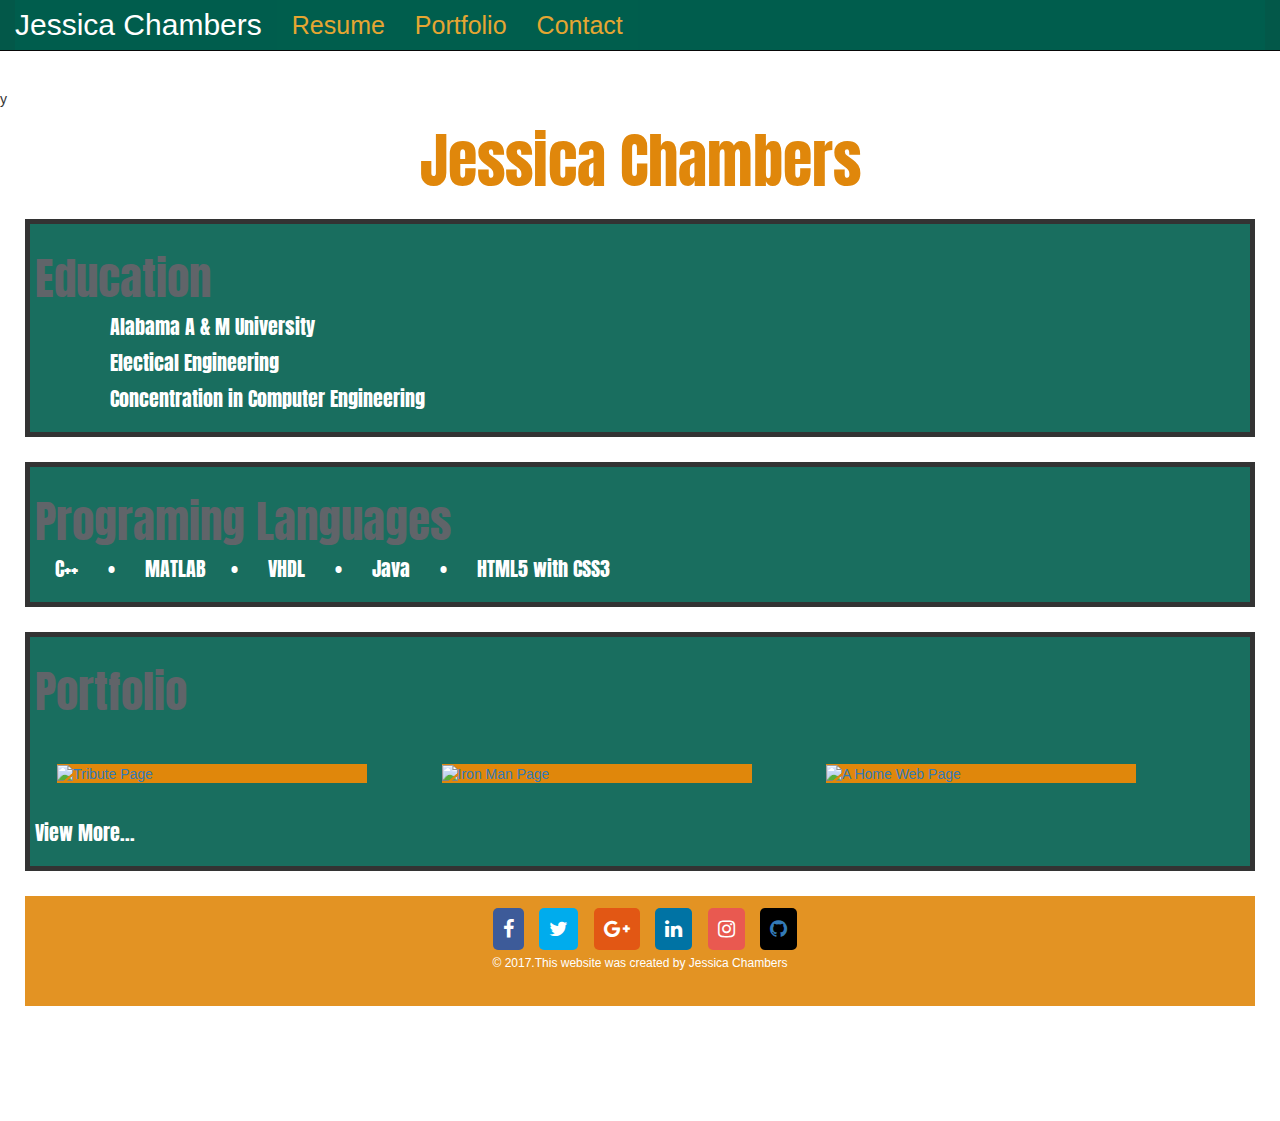
==== index.html @ 58c068d2 "Reformat Code" ====
<!DOCTYPE html>
<html>
<head>
	<title>Webpage Design</title>
	<link rel="stylesheet" type="text/css" href="resources/css/index.css">
    <link rel="stylesheet" type="text/css" href="resources/css/Contact.css">
	<!-- Latest compiled and minified CSS -->
	<link rel="stylesheet" href="https://maxcdn.bootstrapcdn.com/bootstrap/3.3.7/css/bootstrap.min.css" integrity="sha384-BVYiiSIFeK1dGmJRAkycuHAHRg32OmUcww7on3RYdg4Va+PmSTsz/K68vbdEjh4u" crossorigin="anonymous">
    
    <link rel="stylesheet" href="https://maxcdn.bootstrapcdn.com/font-awesome/4.6.0/css/font-awesome.min.css">y

	<!-- Optional theme -->
	<link rel="stylesheet" href="https://maxcdn.bootstrapcdn.com/bootstrap/3.3.7/css/bootstrap-theme.min.css" integrity="sha384-rHyoN1iRsVXV4nD0JutlnGaslCJuC7uwjduW9SVrLvRYooPp2bWYgmgJQIXwl/Sp" crossorigin="anonymous">


</head>
<body class="body-img" id="index">	
	<header>
		<nav class="navbar navbar-inverse navbar-fixed-top">
	  		<div class="container-fluid navbar-attr">
	    		<!-- Brand and toggle get grouped for better mobile display -->
	    		<div class="navbar-header">
	      			<button type="button" class="navbar-toggle collapsed" data-toggle="collapse" data-target="#bs-example-navbar-collapse-1" aria-expanded="false">
				        <span class="sr-only">Toggle navigation</span>
				        <span class="icon-bar"></span>
				        <span class="icon-bar"></span>
				        <span class="icon-bar"></span>
	      			</button>
	      			<a class="navbar-brand name" href="index.html">Jessica Chambers</a>
	    		</div>

	    		<!-- Collect the nav links, forms, and other content for toggling -->
	    		<div class="collapse navbar-collapse navbar-attr" id="bs-example-navbar-collapse-1">
	      			<ul class="nav navbar-nav">
				        <li><a href="Resume.html">Resume </a></li>
				        <li><a href="portfolio.html">Portfolio</a></li>
				        <li><a href="contact.html">Contact</a></li>
	      			</ul>
	    		</div><!-- /.navbar-collapse -->
	  		</div><!-- /.container-fluid -->
		</nav>
	</header>
	<h1>Jessica Chambers</h1>
	<div class="box-green">
		<h2>Education</h2>
		<p>&emsp; &emsp; &emsp; Alabama A &amp; M University</p>
		<p>&emsp; &emsp; &emsp; Electical Engineering</p>
		<p>&emsp; &emsp; &emsp; Concentration in Computer Engineering</p>
	</div>

	<div class="box-green">
		<h2>Programing Languages</h2>
		<p>&emsp;C++ &emsp; &bull; &emsp; MATLAB &emsp;&bull; &emsp; VHDL &emsp; &bull; &emsp; Java &emsp; &bull; &emsp; HTML5 with CSS3</p>
	</div>

	<div class="box-green">
		<h2>Portfolio</h2>
		<div class="row">
			<div class="col">
				<a href="https://codepen.io/j14chambers/full/gWEmgd/">
					<img src="https://s3-us-west-2.amazonaws.com/i.cdpn.io/1272817.gWEmgd.small.567689a5-5fc3-4c25-8dbf-ebad0218b88b.png" alt="Tribute Page" />
				</a>
			</div>
			<div class="col">
				<a href="https://codepen.io/j14chambers/full/XgXPmr/">
					<img src="https://s3-us-west-2.amazonaws.com/i.cdpn.io/1272817.XgXPmr.33e83d22-b8e5-4ef8-9baf-7b4b2fc9f16f.png" alt="Iron Man Page" />
				</a>
			</div>
			<div class="col">
				<a href="https://codepen.io/j14chambers/pen/RgGeYM">
					<img src="https://s3-us-west-2.amazonaws.com/i.cdpn.io/1272817.RgGeYM.ab57dbcc-2529-437c-9fee-b5a0b13d609b.png" alt="A Home Web Page" />
				</a>
			</div>
		</div>
        <p style="clear: both" id="hover"><a href="portfolio.html"> View More...</a></p>
	</div>


<footer> 
    <div id="index">
        <!--Facebook-->
        <a href="https://www.facebook.com/jay14chambers" class="icons-sm fb-ic"><i class="fa fa-facebook"> </i></a>
        <!--Twitter-->
        <a href="https://twitter.com/Money_Hustla" class="icons-sm tw-ic"><i class="fa fa-twitter"> </i></a>
        <!--Google +-->
        <a href="https://plus.google.com/u/0/113846394506215580994" class="icons-sm gplus-ic"><i class="fa fa-google-plus"> </i></a>
        <!--Linkedin-->
        <a href="https://linkedin.com/in/jessica-m-chambers" class="icons-sm li-ic"><i class="fa fa-linkedin"> </i></a>
        <!--Instagram-->
        <a href="https://instagram.com/2_cuttin_it" class="icons-sm ins-ic"><i class="fa fa-instagram"> </i></a>
        <!--Github-->
        <a href="https://github.com/j14chambers" class="icons-sm git-ic"><i class="fa fa-github"> </i></a>
    </div>
    
    <div class="style-ft">
        <h6> &copy; 2017.This website was created by Jessica Chambers</h6>
    </div>
</footer>
	<!-- Latest compiled and minified JavaScript -->
	<script src="https://maxcdn.bootstrapcdn.com/bootstrap/3.3.7/js/bootstrap.min.js" integrity="sha384-Tc5IQib027qvyjSMfHjOMaLkfuWVxZxUPnCJA7l2mCWNIpG9mGCD8wGNIcPD7Txa" crossorigin="anonymous"></script>
</body>
</html>
---- resources/css/index.css ----
@import url(https://fonts.googleapis.com/css?family=Montserrat);
@import url(https://fonts.googleapis.com/css?family=Titan One' rel='stylesheet);
@import url(https://fonts.googleapis.com/css?family=Unlock' rel='stylesheet);
@import url(https://fonts.googleapis.com/css?family=Antic' rel='stylesheet);
@import url(https://fonts.googleapis.com/css?family=Marko One' rel='stylesheet);
@import url('https://fonts.googleapis.com/css?family=Anton');


body{
	background: #105E4E;
	font-size: 20px;
	margin: 30px;
	color: white;
	font-family: "Titan";

}

.body-img{
	background-image: url('https://s-media-cache-ak0.pinimg.com/originals/0b/e2/27/0be227030cfeefd5e1dfa4e8b1d01fad.jpg');
	background-repeat: no-repeat;
	background-attachment: fixed;
	background-position: center center;
	padding-top: 90px;
	padding-bottom: 90px;
	line-height: 1.3; 
}
#index nav .nav a, .navbar-attr{
	color: #e5a632;
	background-color: rgba(0,94,78,0.9);
	font-size: 25px;
}
#index .name{
	font-size: 30px;
}
.box-green{
	padding: 10px 5px;
	background-color: rgba(0,94,78,0.9);
	margin: 25px;
	border-width: 5px;
	border-style: solid;
}

.box-black{
	padding: 10px 5px;
	background-color: rgba(44,44,44,0.95);
	margin: 25px;
  border-color: #E0870B;
	border-width: 5px;
	border-style: solid;
}
footer{
	padding: 20px 5px;
	background-color: rgba(224,135,11,0.9);
	margin: 25px;
  clear: both;
	color: white;
	font-size: 20px;
  text-align: center;
}

#index h1{
	font-size: 60px;
	color: #E0870B;
	text-align: center;
	font-family: "Anton";
}

#index h2{
	font-size: 45px;
	color: rgba(96,100,105);
	font-family: "Anton";
}

#index h3{
  font-size: 40px;
	color: #450400;
	font-family: "Anton";
}

#index h4{
  font-size: 30px;
	color: #105E4E;
	font-family: "Anton";
}
#index p{
	font-size: 20px;
	color: white;
	font-family: "Anton";
}

.row{
	clear: both;
}

.col{
	float: left;
	background: #E0870B;
	margin: 3%;
	width: 25%;

}
img{
    width: 100%;
    height: 100%;
}

.style-ft{
    margin: 15px;
    
}
#hover a{
    color: white;
}
#hover a:hover{
    color: #E0870B;
    text-decoration: none;
    
}



/*SOCIAL MEDIA SECTION*/
---- resources/css/Contact.css ----
.center-text{
    text-align: center;
}

/*social media */
#index .social-box{
  display:inline-block;
}

#index .div-button{
  margin-left: 20px;
  margin-right: 20px;
}

#index .btn {
    -o-transition:.5s;
    -ms-transition:.5s;
    -moz-transition:.5s;
    -webkit-transition:.5s;
    transition: .5s;

}

#index .btn-fb:hover {
    background-color: #3d5b99;
    color: white;
}

#index .btn-tw:hover {
    background-color: #00aced;
    color: white;
}

#index .btn-li:hover {
    background-color: #0073a4;
    color: white;
}

#index .btn-gplus:hover {
    background-color: #e25714;
    color: white;
}
#index .btn-git:hover {
    background-color: #000;.
    color: white;
}
#index .btn-email:hover {
    background-color: #bb0000;
    color: white;
}
#index .btn-ins:hover {
    background-color:  #e95950;
    color: white;
}

/*FOOTER SOCIAL MEDIA BUTTONS*/
#index .fb-ic {
    background-color: #3d5b99;
    color: white;
    padding: 4px;
}

#index .tw-ic {
    background-color: #00aced;
    color: white;
    padding: 4px;
}

#index .li-ic {
    background-color: #0073a4;
    color: white;
    padding: 4px;
}

#index .gplus-ic {
    background-color: #e25714;
    color: white;
    padding: 4px;
}
#index .git-ic {
    background-color: #000;.
    color: white;
    padding: 4px;
}
#index .ins-ic {
    background-color:  #e95950;
    color: white;
    padding: 4px;
}

#index .icons-sm{
    padding: 10px;
    margin-left: 10px;
    border-radius: 5px;
    
}
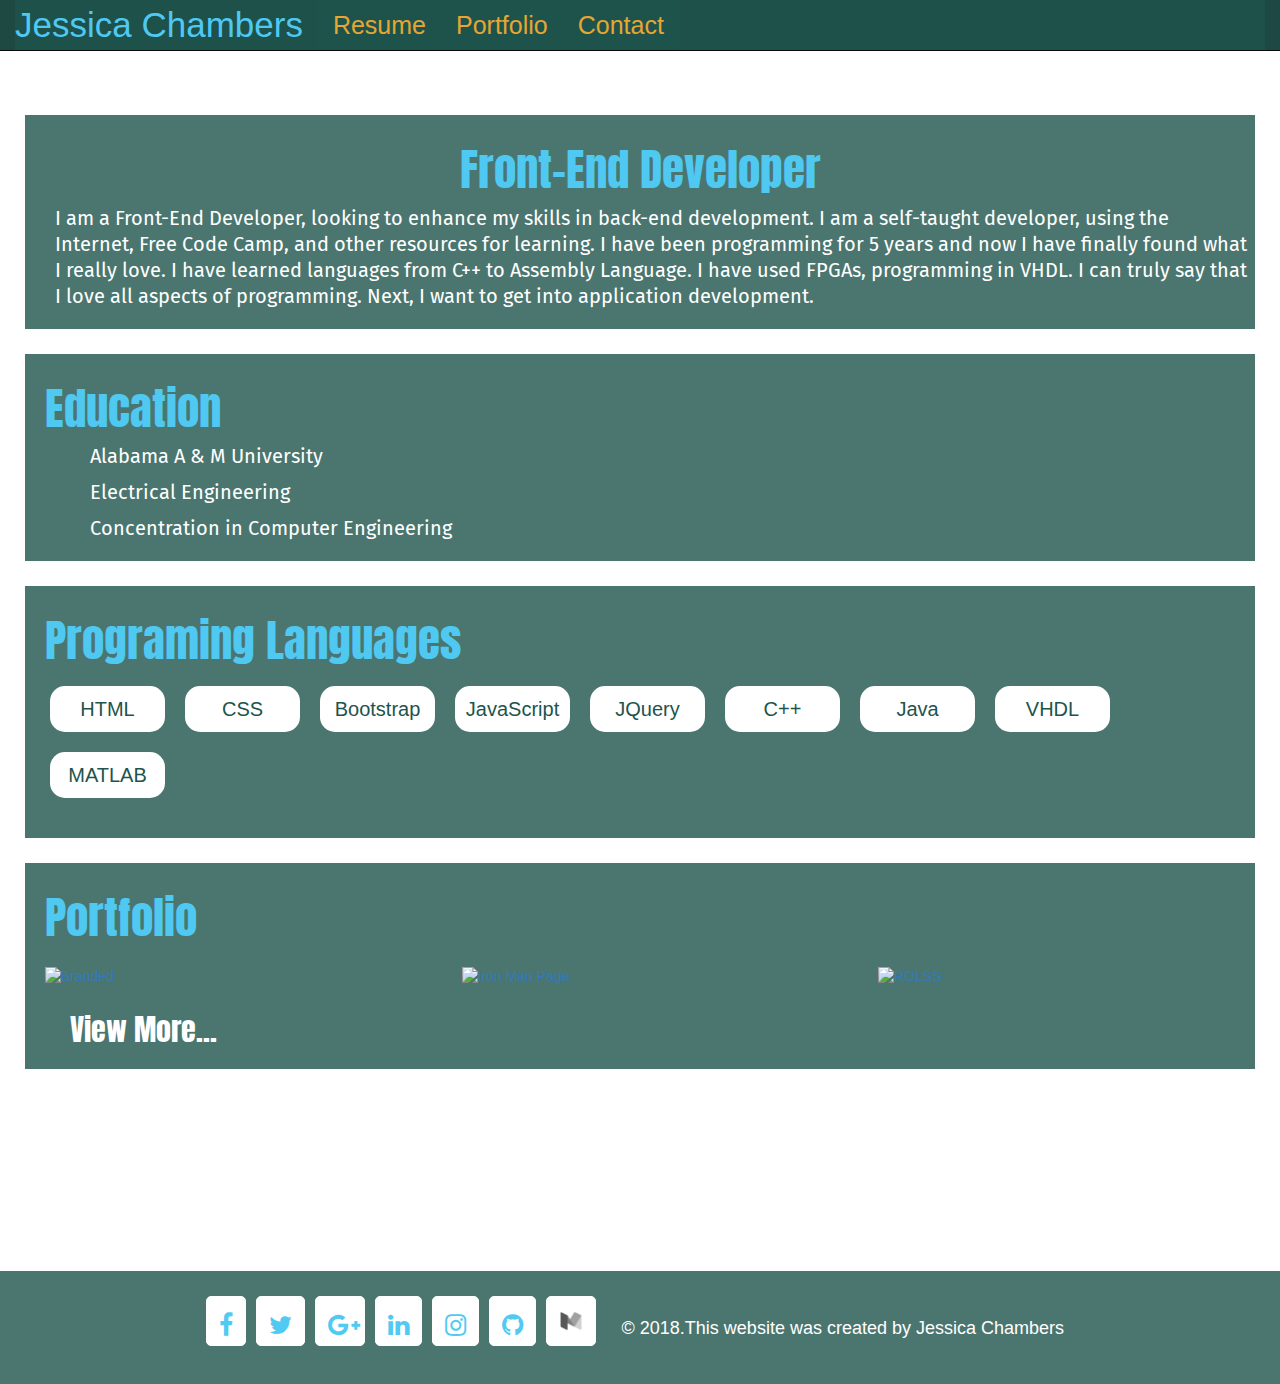
==== commit e1ec8dc5: "Merge 299d910a2e63e8c4a98a43cdc26eb662addaa01a into 52ef8a42b9cfcfd13c0eb4d21e18b75696048b79" ====
--- a/index.html
+++ b/index.html
@@ -2,27 +2,34 @@
 <!DOCTYPE html>
 <html>
 <head>
-	<title>Webpage Design</title>
+	<title>Jessica Chambers- Web Dev</title>
 	<link rel="stylesheet" type="text/css" href="resources/css/index.css">
     <link rel="stylesheet" type="text/css" href="resources/css/Contact.css">
+    <link href="https://fonts.googleapis.com/css?family=Krona+One|Roboto+Condensed:400,700" rel="stylesheet"> 
+    <link href="https://fonts.googleapis.com/css?family=Anton|Titan+One" rel="stylesheet"> 
+    <link href="https://fonts.googleapis.com/css?family=Fira+Sans|Fjalla+One|IBM+Plex+Sans" rel="stylesheet"> 
+
 	<!-- Latest compiled and minified CSS -->
 	<link rel="stylesheet" href="https://maxcdn.bootstrapcdn.com/bootstrap/3.3.7/css/bootstrap.min.css" integrity="sha384-BVYiiSIFeK1dGmJRAkycuHAHRg32OmUcww7on3RYdg4Va+PmSTsz/K68vbdEjh4u" crossorigin="anonymous">
     
-    <link rel="stylesheet" href="https://maxcdn.bootstrapcdn.com/font-awesome/4.6.0/css/font-awesome.min.css">y
+    <link rel="stylesheet" href="https://maxcdn.bootstrapcdn.com/font-awesome/4.6.0/css/font-awesome.min.css">
 
-	<!-- Optional theme -->
-	<link rel="stylesheet" href="https://maxcdn.bootstrapcdn.com/bootstrap/3.3.7/css/bootstrap-theme.min.css" integrity="sha384-rHyoN1iRsVXV4nD0JutlnGaslCJuC7uwjduW9SVrLvRYooPp2bWYgmgJQIXwl/Sp" crossorigin="anonymous">
+	<!-- jQuery library -->
+	<script src="https://ajax.googleapis.com/ajax/libs/jquery/3.3.1/jquery.min.js"></script>
+
+	<!-- Latest compiled JavaScript -->
+	<script src="https://maxcdn.bootstrapcdn.com/bootstrap/3.3.7/js/bootstrap.min.js"></script>
 
 
 </head>
 <body class="body-img" id="index">	
 	<header>
-		<nav class="navbar navbar-inverse navbar-fixed-top">
+		<nav class="navbar navbar-inverse navbar-fixed-top navbar-expand-lg">
 	  		<div class="container-fluid navbar-attr">
 	    		<!-- Brand and toggle get grouped for better mobile display -->
 	    		<div class="navbar-header">
 	      			<button type="button" class="navbar-toggle collapsed" data-toggle="collapse" data-target="#bs-example-navbar-collapse-1" aria-expanded="false">
-				        <span class="sr-only">Toggle navigation</span>
+				        <span class="sr-only navbar-collapse">Toggle navigation</span>
 				        <span class="icon-bar"></span>
 				        <span class="icon-bar"></span>
 				        <span class="icon-bar"></span>
@@ -33,70 +40,91 @@
 	    		<!-- Collect the nav links, forms, and other content for toggling -->
 	    		<div class="collapse navbar-collapse navbar-attr" id="bs-example-navbar-collapse-1">
 	      			<ul class="nav navbar-nav">
-				        <li><a href="Resume.html">Resume </a></li>
-				        <li><a href="portfolio.html">Portfolio</a></li>
-				        <li><a href="contact.html">Contact</a></li>
+				        <li class="nav-item">
+				        	<a class="nav-link" href="Resume.html">Resume </a>
+				        </li>
+				        <li class="nav-item">
+				        	<a class="nav-link" href="portfolio.html">Portfolio</a>
+				        </li>
+				        <li class="nav-item">
+				        	<a class="nav-link" href="contact.html">Contact</a>
+				        </li>
 	      			</ul>
 	    		</div><!-- /.navbar-collapse -->
 	  		</div><!-- /.container-fluid -->
 		</nav>
 	</header>
-	<h1>Jessica Chambers</h1>
-	<div class="box-green">
-		<h2>Education</h2>
-		<p>&emsp; &emsp; &emsp; Alabama A &amp; M University</p>
-		<p>&emsp; &emsp; &emsp; Electical Engineering</p>
-		<p>&emsp; &emsp; &emsp; Concentration in Computer Engineering</p>
+	<div class="box-green about">
+		<h2>Front-End Developer</h2>
+		<p>I am a Front-End Developer, looking to enhance my skills in back-end development. I am a self-taught developer, using the Internet, Free Code Camp, and other resources for learning. I have been programming for 5 years and now I have finally found what I really love. I have learned languages from C++ to Assembly Language. I have used FPGAs, programming in VHDL. I can truly say that I love all aspects of programming. Next, I want to get into application development.</p>
 	</div>
 
-	<div class="box-green">
-		<h2>Programing Languages</h2>
-		<p>&emsp;C++ &emsp; &bull; &emsp; MATLAB &emsp;&bull; &emsp; VHDL &emsp; &bull; &emsp; Java &emsp; &bull; &emsp; HTML5 with CSS3</p>
+	<div class="box-green education">
+		<h2>Education</h2>
+		<p>Alabama A &amp; M University</p>
+		<p>Electrical Engineering</p>
+		<p>Concentration in Computer Engineering</p>
 	</div>
 
-	<div class="box-green">
+	<div class="box-green program-lang">
+		<h2>Programing Languages</h2>
+		<ul class="p-format list-group">
+			<li>HTML</li>
+			<li>CSS</li>
+			<li>Bootstrap</li>
+			<li>JavaScript</li>
+			<li>JQuery</li>
+			<li>C++</li>
+			<li>Java</li>
+			<li>VHDL</li>
+			<li>MATLAB</li>
+		</ul>
+	</div>
+
+	<div class="box-green portfolio-home">
 		<h2>Portfolio</h2>
 		<div class="row">
-			<div class="col">
-				<a href="https://codepen.io/j14chambers/full/gWEmgd/">
-					<img src="https://s3-us-west-2.amazonaws.com/i.cdpn.io/1272817.gWEmgd.small.567689a5-5fc3-4c25-8dbf-ebad0218b88b.png" alt="Tribute Page" />
+			<div class="col-md-4 col-sm-12">
+				<a href="https://github.com/j14chambers/30days30sites/tree/master/Author_Book">
+					<img src="https://github.com/j14chambers/Portfolio/blob/develop/resources/images/Screenshots/30Days30Sites/Screenshot-Branded.png?raw=true" alt="Branded">
 				</a>
 			</div>
-			<div class="col">
-				<a href="https://codepen.io/j14chambers/full/XgXPmr/">
+			<div class="col-md-4 col-sm-12">
+				<a href="https://github.com/j14chambers/30days30sites/tree/master/Movie_Trailer">
 					<img src="https://s3-us-west-2.amazonaws.com/i.cdpn.io/1272817.XgXPmr.33e83d22-b8e5-4ef8-9baf-7b4b2fc9f16f.png" alt="Iron Man Page" />
 				</a>
 			</div>
-			<div class="col">
-				<a href="https://codepen.io/j14chambers/pen/RgGeYM">
-					<img src="https://s3-us-west-2.amazonaws.com/i.cdpn.io/1272817.RgGeYM.ab57dbcc-2529-437c-9fee-b5a0b13d609b.png" alt="A Home Web Page" />
+			<div class="col-md-4 col-sm-12">
+				<a href="https://codepen.io/j14chambers/full/owvwRQ">
+					<img src="https://s3-us-west-2.amazonaws.com/i.cdpn.io/1272817.owvwRQ.6de14773-bddf-4509-aaa8-5ce6dcb43fc7.png" alt="ROLSS" />
 				</a>
 			</div>
 		</div>
-        <p style="clear: both" id="hover"><a href="portfolio.html"> View More...</a></p>
+        <p style="clear: both; margin-top: 10px;" id="hover"><a href="portfolio.html"> View More...</a></p>
 	</div>
 
 
-<footer> 
-    <div id="index">
-        <!--Facebook-->
-        <a href="https://www.facebook.com/jay14chambers" class="icons-sm fb-ic"><i class="fa fa-facebook"> </i></a>
-        <!--Twitter-->
-        <a href="https://twitter.com/Money_Hustla" class="icons-sm tw-ic"><i class="fa fa-twitter"> </i></a>
-        <!--Google +-->
-        <a href="https://plus.google.com/u/0/113846394506215580994" class="icons-sm gplus-ic"><i class="fa fa-google-plus"> </i></a>
-        <!--Linkedin-->
-        <a href="https://linkedin.com/in/jessica-m-chambers" class="icons-sm li-ic"><i class="fa fa-linkedin"> </i></a>
-        <!--Instagram-->
-        <a href="https://instagram.com/2_cuttin_it" class="icons-sm ins-ic"><i class="fa fa-instagram"> </i></a>
-        <!--Github-->
-        <a href="https://github.com/j14chambers" class="icons-sm git-ic"><i class="fa fa-github"> </i></a>
-    </div>
+	<footer> 
+        <div>
+            <!--Facebook-->
+            <a href="https://www.facebook.com" class="icons-sm fb-ic"><i class="fa fa-facebook"> </i></a>
+            <!--Twitter-->
+            <a href="https://twitter.com/jmspaceblog" class="icons-sm tw-ic"><i class="fa fa-twitter"> </i></a>
+            <!--Google +-->
+            <a href="https://plus.google.com/u/0/113846394506215580994" class="icons-sm gplus-ic"><i class="fa fa-google-plus"> </i></a>
+            <!--Linkedin-->
+            <a href="https://linkedin.com/in/jessica-m-chambers" class="icons-sm li-ic"><i class="fa fa-linkedin"> </i></a>
+            <!--Instagram-->
+            <a href="https://instagram.com/jmspaceblog" class="icons-sm ins-ic"><i class="fa fa-instagram"> </i></a>
+            <!--Github-->
+            <a href="https://github.com/j14chambers" class="icons-sm git-ic"><i class="fa fa-github"> </i></a>
+            <a href="https://medium.com/@JMSPACE"><img class="medium" src="resources/images/icons8-medium-50.png"></a>
+        </div>
     
-    <div class="style-ft">
-        <h6> &copy; 2017.This website was created by Jessica Chambers</h6>
-    </div>
-</footer>
+        <div class="style-ft">
+            <h6> &copy; 2018.This website was created by Jessica Chambers</h6>
+        </div>
+    </footer>
 	<!-- Latest compiled and minified JavaScript -->
 	<script src="https://maxcdn.bootstrapcdn.com/bootstrap/3.3.7/js/bootstrap.min.js" integrity="sha384-Tc5IQib027qvyjSMfHjOMaLkfuWVxZxUPnCJA7l2mCWNIpG9mGCD8wGNIcPD7Txa" crossorigin="anonymous"></script>
 </body>
--- a/resources/css/index.css
+++ b/resources/css/index.css
@@ -1,21 +1,71 @@
-
-@import url(https://fonts.googleapis.com/css?family=Montserrat);
-@import url(https://fonts.googleapis.com/css?family=Titan One' rel='stylesheet);
-@import url(https://fonts.googleapis.com/css?family=Unlock' rel='stylesheet);
-@import url(https://fonts.googleapis.com/css?family=Antic' rel='stylesheet);
-@import url(https://fonts.googleapis.com/css?family=Marko One' rel='stylesheet);
-@import url('https://fonts.googleapis.com/css?family=Anton');
-
-
+html{
+	min-height: 100%;
+	position: relative;
+}
 body{
 	background: #105E4E;
 	font-size: 20px;
-	margin: 30px;
-	color: white;
-	font-family: "Titan";
-
-}
-
+	margin: 40px;
+	color: white;
+	font-family: 'Fira Sans', sans-serif;
+}
+header{
+	font-family: 'Roboto', sans-serif;
+}
+footer{
+	padding: 20px 5px;
+	background-color: rgba(30,84,76,0.8);
+	margin: 25px;
+  clear: both;
+	color: white;
+	font-size: 20px;
+	text-align: center;
+	margin: 0px 0 -200px 0;
+	position: absolute;
+	overflow: hidden;
+	bottom: 0;
+	width: 100%;
+
+}
+footer h6{
+	font-size: 18px;
+}
+#index h1{
+	font-size: 60px;
+	color: #E0870B;
+	text-align: center;
+	font-family: "Anton";
+}
+
+#index h2{
+	font-size: 45px;
+	color: #50c9f2;
+	font-family: "Anton";
+}
+
+#index h3{
+  font-size: 38px;
+	color: #50c9f2;
+	font-family: "Anton";
+}
+
+#index h4{
+  font-size: 25px;
+	color: #50c9f2;
+	font-family: "Anton";
+}
+#index p{
+	font-size: 20px;
+	color: white;
+	font-family: 'Fira Sans', sans-serif;
+}
+img{
+    width: 100%;
+	  padding: 15px;
+	  margin: auto;
+}
+
+/*NAVBAR*/
 .body-img{
 	background-image: url('https://s-media-cache-ak0.pinimg.com/originals/0b/e2/27/0be227030cfeefd5e1dfa4e8b1d01fad.jpg');
 	background-repeat: no-repeat;
@@ -25,100 +75,157 @@
 	padding-bottom: 90px;
 	line-height: 1.3; 
 }
+
 #index nav .nav a, .navbar-attr{
 	color: #e5a632;
-	background-color: rgba(0,94,78,0.9);
+	background-color: rgba(30,84,76,0.8);
 	font-size: 25px;
 }
 #index .name{
-	font-size: 30px;
+	font-size: 35px;
+	color: #50c9f2;
+}
+.active{
+	background-color: #e5a632 !important;
+	color: white !important;
+}
+/*FOOTER*/
+.style-ft{
+    margin: 15px; 
+}
+/*BODY APPLIED TO ALL PAGES*/
+.row{
+	clear: both;
+}
+
+.col{
+	margin: 15px;
+	margin-left: 35px;
+	width: 25%;
 }
 .box-green{
 	padding: 10px 5px;
-	background-color: rgba(0,94,78,0.9);
+	background-color: rgba(30,84,76,0.8);
 	margin: 25px;
-	border-width: 5px;
-	border-style: solid;
-}
-
+}
 .box-black{
-	padding: 10px 5px;
+	padding: 15px 20px;
 	background-color: rgba(44,44,44,0.95);
 	margin: 25px;
-  border-color: #E0870B;
-	border-width: 5px;
-	border-style: solid;
-}
-footer{
-	padding: 20px 5px;
-	background-color: rgba(224,135,11,0.9);
-	margin: 25px;
-  clear: both;
-	color: white;
-	font-size: 20px;
-  text-align: center;
-}
-
-#index h1{
-	font-size: 60px;
-	color: #E0870B;
-	text-align: center;
-	font-family: "Anton";
-}
-
-#index h2{
-	font-size: 45px;
-	color: rgba(96,100,105);
-	font-family: "Anton";
-}
-
-#index h3{
-  font-size: 40px;
-	color: #450400;
-	font-family: "Anton";
-}
-
-#index h4{
-  font-size: 30px;
-	color: #105E4E;
-	font-family: "Anton";
-}
-#index p{
-	font-size: 20px;
-	color: white;
-	font-family: "Anton";
-}
-
-.row{
-	clear: both;
-}
-
-.col{
-	float: left;
-	background: #E0870B;
-	margin: 3%;
-	width: 25%;
-
-}
-img{
-    width: 100%;
-    height: 100%;
-}
-
-.style-ft{
-    margin: 15px;
-    
+}
+/*HOME PAGE*/
+.portfolio-home img{
+	height: 300px;
+}
+.box-green p{
+	margin-left: 25px;
+}
+.portfolio-home h2, .education h2, .program-lang h2{
+	margin-left: 15px;
+}
+.about h2{
+	text-align: center;
+}
+.education p{
+	text-indent: -40px;
+	padding: 0 20px 0 50px;
+	margin-left: 50px;
+}
+.p-format{
+	margin-left: 30px;
+	display: flex;
+	flex-wrap: wrap;
+	margin-left: 10px;
+}
+#index .p-format ul{
+	margin: 30px;
+	padding: 10px;
+}
+.p-format li{
+	color: rgb(30,84,76);
+	text-align: center;
+	font-size: 20px;
+	list-style: none;
+	margin: 10px 10px;
+	background-color: white;
+	border-radius: 15px;
+	padding: 10px;
+	width: 115px;
 }
 #hover a{
     color: white;
+	font-family: 'Anton';
+	font-size: 30px;
+	margin-left: 15px;
 }
 #hover a:hover{
     color: #E0870B;
-    text-decoration: none;
-    
-}
-
-
-
-/*SOCIAL MEDIA SECTION*/
-
+    text-decoration: none; 
+}
+/*RESUME PAGE*/
+#index .box-black ul li{
+	color: currentColor;
+	font-size: inherit;
+	font-family: 'Fira Sans', sans-serif;
+	color: white;
+	font-size: 20px;
+}
+#index .box-black ul p{
+	color: white;
+	font-size: 23px; 
+}
+.tech-skill li{
+	display: inline-flex;
+	margin: 10px;
+}
+.work-experince ul{
+	text-indent: -10px; 
+  padding-left: 20px;
+}
+.work-experince li{
+  list-style: inherit !important;
+}
+/*Portfolio Page*/
+.portfolio-page img{
+	height: 300px;
+	width: 100%;
+}
+.tag-description{
+	font-size: 16px !important;
+	padding: 0;
+	margin-left: 10px;
+	font-family: 'Roboto Condensed', sans-serif !important;
+}
+#index blockquote{
+	color: white;
+	text-align: center;
+	font-size: 20px;
+	border: none;
+	font-family: 'Roboto Condensed', sans-serif !important;
+}
+.tag{
+	display: flex;
+	flex-flow: row wrap;
+	justify-content: center;
+	margin-left: 10px;
+	font-size: 0;
+}
+#index .tag li{
+	background-color: white;
+	color: rgb(30,84,76) !important;
+	font-size: 20px !important;
+	font-family: 'Roboto Condensed', sans-serif !important;
+	padding: 10px 15px;
+	list-style: none;
+	border-radius: 8px;
+	margin-left: 5px !important;
+	margin-bottom: 5px !important;
+}
+.thirty-days ul{
+  justify-content: space-around;
+}
+#index .thirty-days ul li{
+	font-size: 28px !important;
+}
+
+/*SOCIAL MEDIA SECTION ARE IN CONTACT.CSS*/--- a/resources/css/Contact.css
+++ b/resources/css/Contact.css
@@ -1,96 +1,56 @@
-.center-text{
-    text-align: center;
-}
-
-/*social media */
-#index .social-box{
-  display:inline-block;
-}
-
-#index .div-button{
-  margin-left: 20px;
-  margin-right: 20px;
-}
-
-#index .btn {
-    -o-transition:.5s;
-    -ms-transition:.5s;
-    -moz-transition:.5s;
-    -webkit-transition:.5s;
-    transition: .5s;
-
-}
-
-#index .btn-fb:hover {
-    background-color: #3d5b99;
-    color: white;
-}
-
-#index .btn-tw:hover {
-    background-color: #00aced;
-    color: white;
-}
-
-#index .btn-li:hover {
-    background-color: #0073a4;
-    color: white;
-}
-
-#index .btn-gplus:hover {
-    background-color: #e25714;
-    color: white;
-}
-#index .btn-git:hover {
-    background-color: #000;.
-    color: white;
-}
-#index .btn-email:hover {
-    background-color: #bb0000;
-    color: white;
-}
-#index .btn-ins:hover {
-    background-color:  #e95950;
-    color: white;
-}
-
-/*FOOTER SOCIAL MEDIA BUTTONS*/
-#index .fb-ic {
-    background-color: #3d5b99;
-    color: white;
-    padding: 4px;
-}
-
-#index .tw-ic {
-    background-color: #00aced;
-    color: white;
-    padding: 4px;
-}
-
-#index .li-ic {
-    background-color: #0073a4;
-    color: white;
-    padding: 4px;
-}
-
-#index .gplus-ic {
-    background-color: #e25714;
-    color: white;
-    padding: 4px;
-}
-#index .git-ic {
-    background-color: #000;.
-    color: white;
-    padding: 4px;
-}
-#index .ins-ic {
-    background-color:  #e95950;
-    color: white;
-    padding: 4px;
-}
-
-#index .icons-sm{
-    padding: 10px;
-    margin-left: 10px;
-    border-radius: 5px;
-    
-}
+.center-text{
+    text-align: center;
+}
+/*FORM*/
+.contact-form{
+    color: white;
+    font-size: 25px;
+}
+.textarea{
+    margin-left: auto;
+    padding: 10px;
+}
+#submit-btn{
+    color: white;
+    font-size: 30px;
+    padding: 10px 20px;
+    margin: auto;
+    border-radius: 10px;
+    border: 5px #50c9f2 solid;
+    background-color: #50c9f2;
+}
+
+/*FOOTER SOCIAL MEDIA BUTTONS*/
+
+#index .icons-sm{
+    font-size: 25px;
+    padding: 12px;
+    text-align: center;
+    background-color:  white;
+    color: #50caf2;
+    border-radius: 5px;
+    border: 1px solid white;
+}
+#index .medium{
+    background-color: white;
+    color: white;
+    padding: 12px;
+    border-radius: 5px;
+    border: 1px solid white;
+    height: 50px;
+    width: 50px;
+}
+#index footer .icons-sm:hover, #index .medium:hover{
+    background-color: black;
+}
+footer div{
+    display: inline-flex;
+    flex-wrap: wrap;
+}
+#index footer a{
+    margin: 5px;
+    display: inline-block;
+    max-height: 50px;
+    max-width: 50px;
+
+}
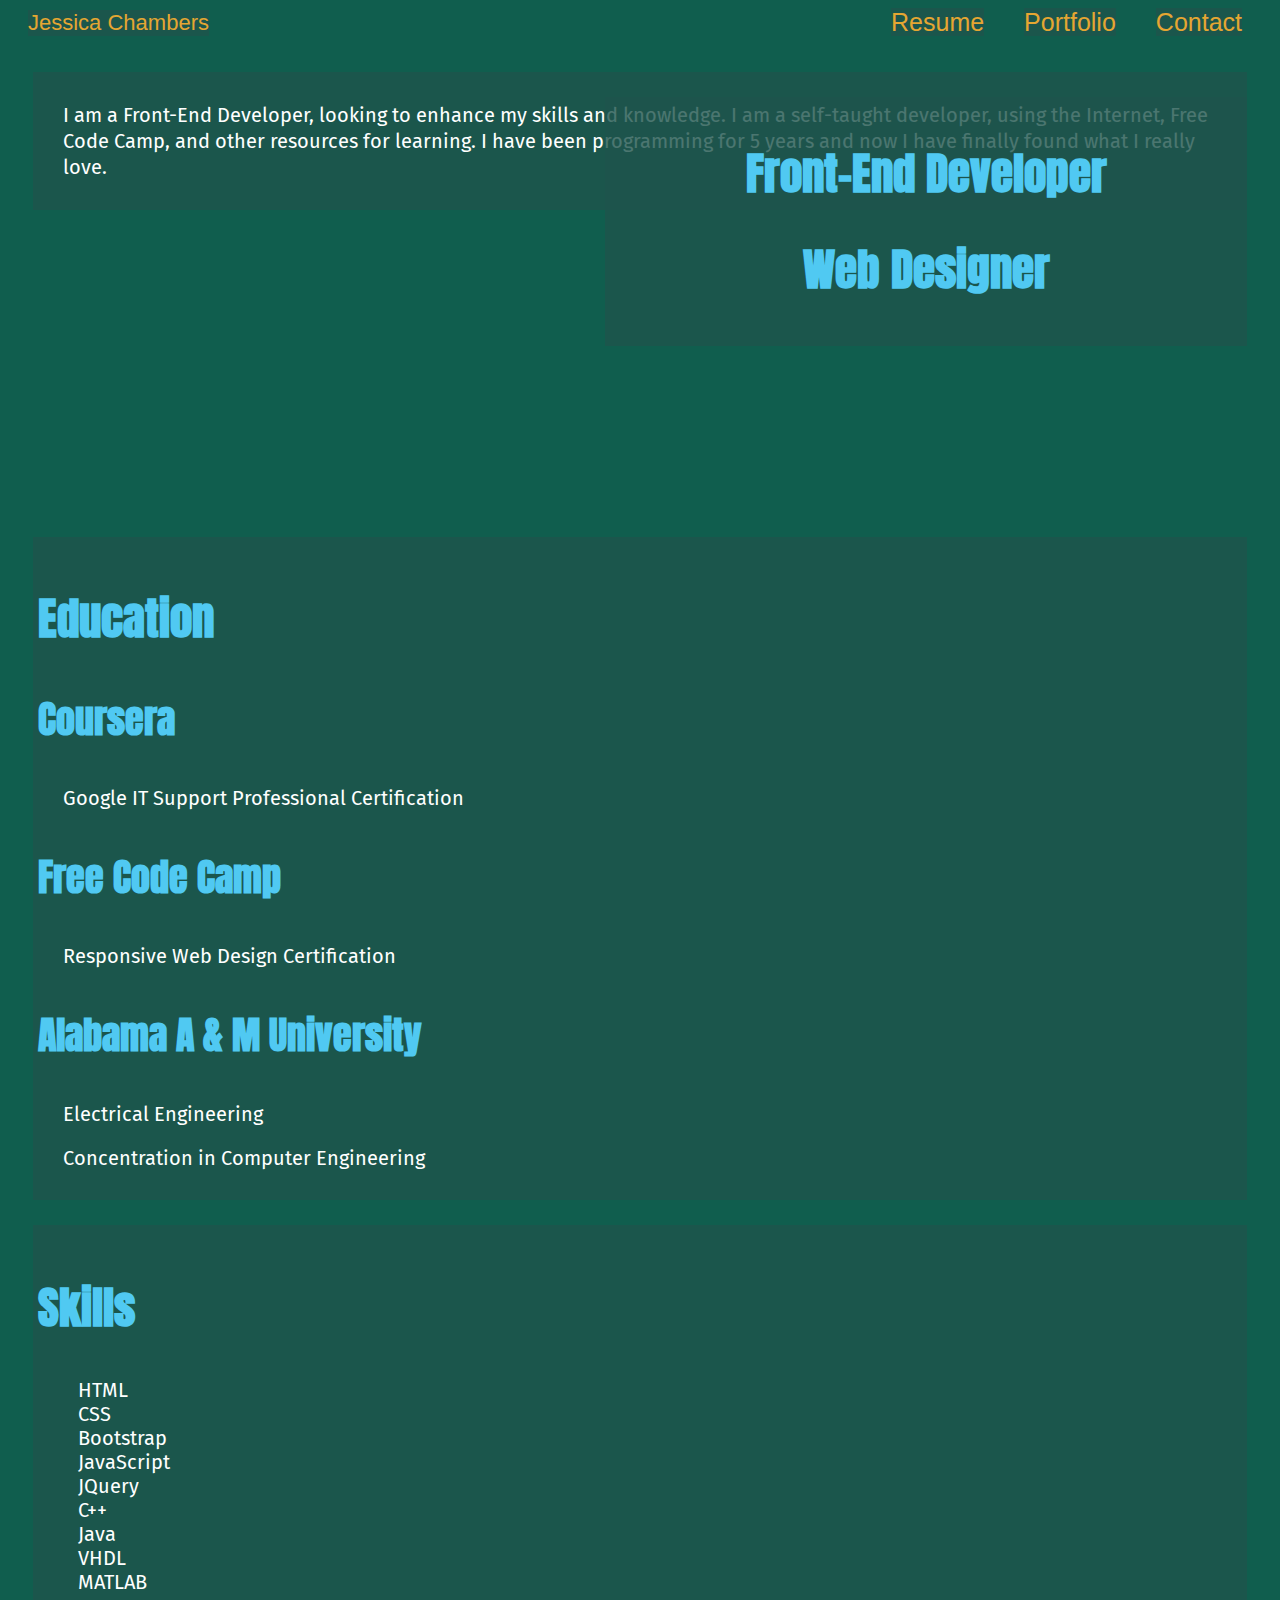
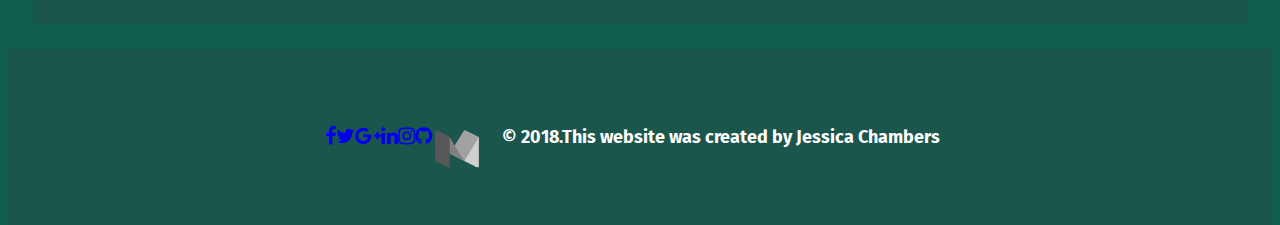
==== commit 889c2e34: "Add education and skills section" ====
--- a/index.html
+++ b/index.html
@@ -1,4 +1,3 @@
-
 <!DOCTYPE html>
 <html>
 <head>
@@ -8,100 +7,66 @@
     <link href="https://fonts.googleapis.com/css?family=Krona+One|Roboto+Condensed:400,700" rel="stylesheet"> 
     <link href="https://fonts.googleapis.com/css?family=Anton|Titan+One" rel="stylesheet"> 
     <link href="https://fonts.googleapis.com/css?family=Fira+Sans|Fjalla+One|IBM+Plex+Sans" rel="stylesheet"> 
+    <link rel="stylesheet" href="https://maxcdn.bootstrapcdn.com/font-awesome/4.6.0/css/font-awesome.min.css">
+</head>
+<body>	
+	<header>
+		<nav class="navbar">
+			<span class="navbar-toggle" id="js-navbar-toggle">
+            	<i class="fas fa-bars"></i>
+        	</span>
+			<a href="index.html" class="logo">Jessica Chambers</a>
+	      	<ul class="navbar-list main-nav" id="js-menu">
+				<li class="nav-item">
+				    <a class="nav-link" href="Resume.html">Resume </a>
+				</li>
+				<li class="nav-item">
+				    <a class="nav-link" href="portfolio.html">Portfolio</a>
+				</li>
+				<li class="nav-item">
+				    <a class="nav-link" href="contact.html">Contact</a>
+				</li>
+	      	</ul>
+		</nav>
+		<div class="header-img">
+			<div class="box-green about">
+				<h2>Front-End Developer</h2>
+				<h2>Web Designer</h2>
+				
+			</div>
+			<div class="box-green about-p">
+				<p>I am a Front-End Developer, looking to enhance my skills and knowledge. I am a self-taught developer, using the Internet, Free Code Camp, and other resources for learning. I have been programming for 5 years and now I have finally found what I really love.</p>
+			</div>
+			
+		</div>
+	</header>
+	<section class="format-section">
+		<div class="box-green education">
+			<h2>Education</h2>
+			<h3>Coursera</h3>
+			<p>Google IT Support Professional Certification</p>
+			<h3>Free Code Camp</h3>
+			<p>Responsive Web Design Certification</p>
 
-	<!-- Latest compiled and minified CSS -->
-	<link rel="stylesheet" href="https://maxcdn.bootstrapcdn.com/bootstrap/3.3.7/css/bootstrap.min.css" integrity="sha384-BVYiiSIFeK1dGmJRAkycuHAHRg32OmUcww7on3RYdg4Va+PmSTsz/K68vbdEjh4u" crossorigin="anonymous">
-    
-    <link rel="stylesheet" href="https://maxcdn.bootstrapcdn.com/font-awesome/4.6.0/css/font-awesome.min.css">
-
-	<!-- jQuery library -->
-	<script src="https://ajax.googleapis.com/ajax/libs/jquery/3.3.1/jquery.min.js"></script>
-
-	<!-- Latest compiled JavaScript -->
-	<script src="https://maxcdn.bootstrapcdn.com/bootstrap/3.3.7/js/bootstrap.min.js"></script>
-
-
-</head>
-<body class="body-img" id="index">	
-	<header>
-		<nav class="navbar navbar-inverse navbar-fixed-top navbar-expand-lg">
-	  		<div class="container-fluid navbar-attr">
-	    		<!-- Brand and toggle get grouped for better mobile display -->
-	    		<div class="navbar-header">
-	      			<button type="button" class="navbar-toggle collapsed" data-toggle="collapse" data-target="#bs-example-navbar-collapse-1" aria-expanded="false">
-				        <span class="sr-only navbar-collapse">Toggle navigation</span>
-				        <span class="icon-bar"></span>
-				        <span class="icon-bar"></span>
-				        <span class="icon-bar"></span>
-	      			</button>
-	      			<a class="navbar-brand name" href="index.html">Jessica Chambers</a>
-	    		</div>
-
-	    		<!-- Collect the nav links, forms, and other content for toggling -->
-	    		<div class="collapse navbar-collapse navbar-attr" id="bs-example-navbar-collapse-1">
-	      			<ul class="nav navbar-nav">
-				        <li class="nav-item">
-				        	<a class="nav-link" href="Resume.html">Resume </a>
-				        </li>
-				        <li class="nav-item">
-				        	<a class="nav-link" href="portfolio.html">Portfolio</a>
-				        </li>
-				        <li class="nav-item">
-				        	<a class="nav-link" href="contact.html">Contact</a>
-				        </li>
-	      			</ul>
-	    		</div><!-- /.navbar-collapse -->
-	  		</div><!-- /.container-fluid -->
-		</nav>
-	</header>
-	<div class="box-green about">
-		<h2>Front-End Developer</h2>
-		<p>I am a Front-End Developer, looking to enhance my skills in back-end development. I am a self-taught developer, using the Internet, Free Code Camp, and other resources for learning. I have been programming for 5 years and now I have finally found what I really love. I have learned languages from C++ to Assembly Language. I have used FPGAs, programming in VHDL. I can truly say that I love all aspects of programming. Next, I want to get into application development.</p>
-	</div>
-
-	<div class="box-green education">
-		<h2>Education</h2>
-		<p>Alabama A &amp; M University</p>
-		<p>Electrical Engineering</p>
-		<p>Concentration in Computer Engineering</p>
-	</div>
-
-	<div class="box-green program-lang">
-		<h2>Programing Languages</h2>
-		<ul class="p-format list-group">
-			<li>HTML</li>
-			<li>CSS</li>
-			<li>Bootstrap</li>
-			<li>JavaScript</li>
-			<li>JQuery</li>
-			<li>C++</li>
-			<li>Java</li>
-			<li>VHDL</li>
-			<li>MATLAB</li>
-		</ul>
-	</div>
-
-	<div class="box-green portfolio-home">
-		<h2>Portfolio</h2>
-		<div class="row">
-			<div class="col-md-4 col-sm-12">
-				<a href="https://github.com/j14chambers/30days30sites/tree/master/Author_Book">
-					<img src="https://github.com/j14chambers/Portfolio/blob/develop/resources/images/Screenshots/30Days30Sites/Screenshot-Branded.png?raw=true" alt="Branded">
-				</a>
-			</div>
-			<div class="col-md-4 col-sm-12">
-				<a href="https://github.com/j14chambers/30days30sites/tree/master/Movie_Trailer">
-					<img src="https://s3-us-west-2.amazonaws.com/i.cdpn.io/1272817.XgXPmr.33e83d22-b8e5-4ef8-9baf-7b4b2fc9f16f.png" alt="Iron Man Page" />
-				</a>
-			</div>
-			<div class="col-md-4 col-sm-12">
-				<a href="https://codepen.io/j14chambers/full/owvwRQ">
-					<img src="https://s3-us-west-2.amazonaws.com/i.cdpn.io/1272817.owvwRQ.6de14773-bddf-4509-aaa8-5ce6dcb43fc7.png" alt="ROLSS" />
-				</a>
-			</div>
+			<h3>Alabama A &amp; M University</h3>
+			<p>Electrical Engineering</p>
+			<p>Concentration in Computer Engineering</p>
 		</div>
-        <p style="clear: both; margin-top: 10px;" id="hover"><a href="portfolio.html"> View More...</a></p>
-	</div>
+		<div class="box-green program-lang">
+			<h2>Skills</h2>
+			<ul class="p-format">
+				<li>HTML</li>
+				<li>CSS</li>
+				<li>Bootstrap</li>
+				<li>JavaScript</li>
+				<li>JQuery</li>
+				<li>C++</li>
+				<li>Java</li>
+				<li>VHDL</li>
+				<li>MATLAB</li>
+			</ul>
+		</div>
+	</section>
 
 
 	<footer> 
@@ -118,14 +83,13 @@
             <a href="https://instagram.com/jmspaceblog" class="icons-sm ins-ic"><i class="fa fa-instagram"> </i></a>
             <!--Github-->
             <a href="https://github.com/j14chambers" class="icons-sm git-ic"><i class="fa fa-github"> </i></a>
-            <a href="https://medium.com/@JMSPACE"><img class="medium" src="resources/images/icons8-medium-50.png"></a>
+            <a class='icons-sm' href="https://medium.com/@JMSPACE"><img class="medium" src="resources/images/icons8-medium-50.png"></a>
         </div>
     
         <div class="style-ft">
             <h6> &copy; 2018.This website was created by Jessica Chambers</h6>
         </div>
     </footer>
-	<!-- Latest compiled and minified JavaScript -->
-	<script src="https://maxcdn.bootstrapcdn.com/bootstrap/3.3.7/js/bootstrap.min.js" integrity="sha384-Tc5IQib027qvyjSMfHjOMaLkfuWVxZxUPnCJA7l2mCWNIpG9mGCD8wGNIcPD7Txa" crossorigin="anonymous"></script>
+    <script type="text/javascript" src="resources/js/navbar.js"></script>
 </body>
 </html>--- a/resources/css/index.css
+++ b/resources/css/index.css
@@ -5,227 +5,166 @@
 body{
 	background: #105E4E;
 	font-size: 20px;
-	margin: 40px;
+/*	margin: 40px;*/
 	color: white;
 	font-family: 'Fira Sans', sans-serif;
 }
 header{
 	font-family: 'Roboto', sans-serif;
+	margin: 0;
 }
 footer{
 	padding: 20px 5px;
 	background-color: rgba(30,84,76,0.8);
 	margin: 25px;
-  clear: both;
+  	clear: both;
 	color: white;
 	font-size: 20px;
 	text-align: center;
 	margin: 0px 0 -200px 0;
-	position: absolute;
 	overflow: hidden;
 	bottom: 0;
-	width: 100%;
 
 }
 footer h6{
 	font-size: 18px;
 }
-#index h1{
+h1{
 	font-size: 60px;
 	color: #E0870B;
 	text-align: center;
 	font-family: "Anton";
 }
 
-#index h2{
+h2{
 	font-size: 45px;
 	color: #50c9f2;
 	font-family: "Anton";
 }
 
-#index h3{
+h3{
   font-size: 38px;
 	color: #50c9f2;
 	font-family: "Anton";
 }
 
-#index h4{
+h4{
   font-size: 25px;
 	color: #50c9f2;
 	font-family: "Anton";
 }
-#index p{
+p{
 	font-size: 20px;
 	color: white;
 	font-family: 'Fira Sans', sans-serif;
 }
-img{
-    width: 100%;
-	  padding: 15px;
-	  margin: auto;
+ul{
+	list-style: none;
+}
+a{
+	text-decoration: none;
+}
+/*NAVBAR*/
+
+.logo {
+    display: inline-block;
+    font-size: 22px;
+    margin-top: 10px;
+    margin-left: 20px;
+}
+.main-nav {
+    list-style-type: none;
+    display: none;
+}
+.navbar-toggle {
+    position: absolute;
+    top: 10px;
+    right: 20px;
+    color: rgba(255,255,255,0.8);
+    cursor: pointer; 
+    font-size: 24px;
+}
+ .navbar {
+    font-size: 18px;
+    padding-bottom: 10px;
+}
+.active{
+	display: block;
+}
+nav a{
+	text-decoration: none;
+	margin-left: 40px;
+}
+nav a, .navbar-attr{
+	color: #e5a632;
+	background-color: rgba(30,84,76,0.8);
+	font-size: 25px;
+}
+@media screen and (min-width: 768px) {
+	.navbar{
+		display: flex;
+		justify-content: space-between;
+		padding-bottom: 0
+		height: 70px;
+		align-items: center;
+	}
+	.main-nav{
+		display: flex;
+		flex-direction: row;
+		margin: 0;
+		margin-right: 30px;
+		justify-content: flex-end;
+
+	}
+	.nav-item{
+		margin: 0;
+	}
+	.logo{
+		margin-top: 0;
+	}
+	.navbar-toggle {
+       display: none;
+    }
+
 }
 
-/*NAVBAR*/
-.body-img{
+.name{
+	font-size: 35px;
+	color: #50c9f2;
+}
+.header-img{
 	background-image: url('https://s-media-cache-ak0.pinimg.com/originals/0b/e2/27/0be227030cfeefd5e1dfa4e8b1d01fad.jpg');
 	background-repeat: no-repeat;
 	background-attachment: fixed;
 	background-position: center center;
-	padding-top: 90px;
 	padding-bottom: 90px;
 	line-height: 1.3; 
-}
+	position: relative;
+	height: 350px;
 
-#index nav .nav a, .navbar-attr{
-	color: #e5a632;
-	background-color: rgba(30,84,76,0.8);
-	font-size: 25px;
-}
-#index .name{
-	font-size: 35px;
-	color: #50c9f2;
-}
-.active{
-	background-color: #e5a632 !important;
-	color: white !important;
-}
-/*FOOTER*/
-.style-ft{
-    margin: 15px; 
-}
-/*BODY APPLIED TO ALL PAGES*/
-.row{
-	clear: both;
-}
-
-.col{
-	margin: 15px;
-	margin-left: 35px;
-	width: 25%;
 }
 .box-green{
 	padding: 10px 5px;
 	background-color: rgba(30,84,76,0.8);
 	margin: 25px;
 }
-.box-black{
-	padding: 15px 20px;
-	background-color: rgba(44,44,44,0.95);
-	margin: 25px;
-}
-/*HOME PAGE*/
-.portfolio-home img{
-	height: 300px;
-}
 .box-green p{
 	margin-left: 25px;
 }
-.portfolio-home h2, .education h2, .program-lang h2{
-	margin-left: 15px;
+.about{
+	width: 50%;
+	position: absolute;
+    right: 0px;
+    top: 0px;
+    z-index: 1000;
 }
 .about h2{
 	text-align: center;
 }
-.education p{
-	text-indent: -40px;
-	padding: 0 20px 0 50px;
-	margin-left: 50px;
-}
-.p-format{
-	margin-left: 30px;
-	display: flex;
-	flex-wrap: wrap;
-	margin-left: 10px;
-}
-#index .p-format ul{
-	margin: 30px;
-	padding: 10px;
-}
-.p-format li{
-	color: rgb(30,84,76);
-	text-align: center;
-	font-size: 20px;
-	list-style: none;
-	margin: 10px 10px;
-	background-color: white;
-	border-radius: 15px;
-	padding: 10px;
-	width: 115px;
-}
-#hover a{
-    color: white;
-	font-family: 'Anton';
-	font-size: 30px;
-	margin-left: 15px;
-}
-#hover a:hover{
-    color: #E0870B;
-    text-decoration: none; 
-}
-/*RESUME PAGE*/
-#index .box-black ul li{
-	color: currentColor;
-	font-size: inherit;
-	font-family: 'Fira Sans', sans-serif;
-	color: white;
-	font-size: 20px;
-}
-#index .box-black ul p{
-	color: white;
-	font-size: 23px; 
-}
-.tech-skill li{
-	display: inline-flex;
-	margin: 10px;
-}
-.work-experince ul{
-	text-indent: -10px; 
-  padding-left: 20px;
-}
-.work-experince li{
-  list-style: inherit !important;
-}
-/*Portfolio Page*/
-.portfolio-page img{
-	height: 300px;
-	width: 100%;
-}
-.tag-description{
-	font-size: 16px !important;
-	padding: 0;
-	margin-left: 10px;
-	font-family: 'Roboto Condensed', sans-serif !important;
-}
-#index blockquote{
-	color: white;
-	text-align: center;
-	font-size: 20px;
-	border: none;
-	font-family: 'Roboto Condensed', sans-serif !important;
-}
-.tag{
-	display: flex;
-	flex-flow: row wrap;
-	justify-content: center;
-	margin-left: 10px;
-	font-size: 0;
-}
-#index .tag li{
-	background-color: white;
-	color: rgb(30,84,76) !important;
-	font-size: 20px !important;
-	font-family: 'Roboto Condensed', sans-serif !important;
-	padding: 10px 15px;
-	list-style: none;
-	border-radius: 8px;
-	margin-left: 5px !important;
-	margin-bottom: 5px !important;
-}
-.thirty-days ul{
-  justify-content: space-around;
-}
-#index .thirty-days ul li{
-	font-size: 28px !important;
-}
 
-/*SOCIAL MEDIA SECTION ARE IN CONTACT.CSS*/+
+
+/*FOOTER*/
+.style-ft{
+    margin: 15px; 
+}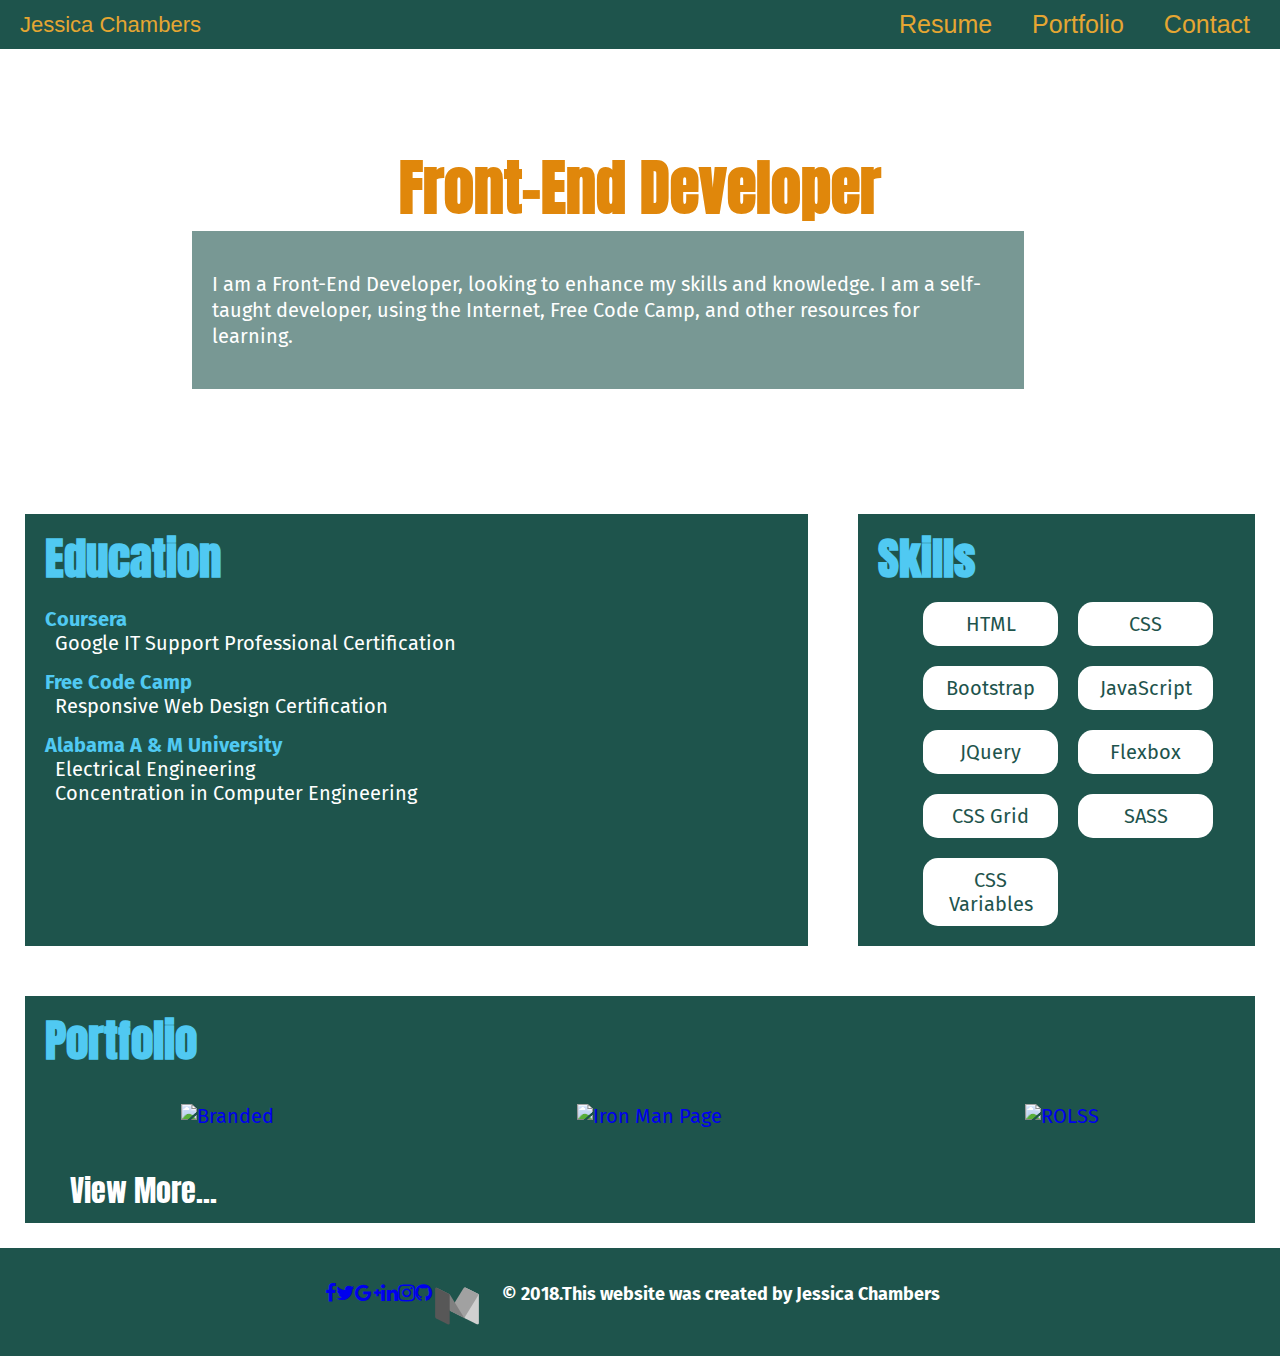
==== commit 74549e6a: "Change the heading and paragraph in header; Moved to center" ====
--- a/index.html
+++ b/index.html
@@ -29,17 +29,16 @@
 	      	</ul>
 		</nav>
 		<div class="header-img">
-			<div class="box-green about">
-				<h2>Front-End Developer</h2>
-				<h2>Web Designer</h2>
-				
+			<div class="about">
+				<h1>Front-End Developer</h1>	
 			</div>
-			<div class="box-green about-p">
-				<p>I am a Front-End Developer, looking to enhance my skills and knowledge. I am a self-taught developer, using the Internet, Free Code Camp, and other resources for learning. I have been programming for 5 years and now I have finally found what I really love.</p>
+			<div class="about-p">
+				<p>I am a Front-End Developer, looking to enhance my skills and knowledge. I am a self-taught developer, using the Internet, Free Code Camp, and other resources for learning.</p>
 			</div>
 			
 		</div>
 	</header>
+	
 	<section class="format-section">
 		<div class="box-green education">
 			<h2>Education</h2>
@@ -60,12 +59,36 @@
 				<li>Bootstrap</li>
 				<li>JavaScript</li>
 				<li>JQuery</li>
-				<li>C++</li>
-				<li>Java</li>
-				<li>VHDL</li>
-				<li>MATLAB</li>
+				<li>Flexbox</li>
+				<li>CSS Grid</li>
+				<li>SASS</li>
+				<li>CSS Variables</li>
+				
 			</ul>
 		</div>
+	</section>
+	<section>
+		<div class="box-green portfolio-home">
+		<h2>Portfolio</h2>
+		<div class="format-section">
+			<div class="img-links">
+				<a href="https://github.com/j14chambers/30days30sites/tree/master/Author_Book">
+					<img src="https://github.com/j14chambers/Portfolio/blob/develop/resources/images/Screenshots/30Days30Sites/Screenshot-Branded.png?raw=true" alt="Branded">
+				</a>
+			</div>
+			<div class="img-links">
+				<a href="https://github.com/j14chambers/30days30sites/tree/master/Movie_Trailer">
+					<img src="https://s3-us-west-2.amazonaws.com/i.cdpn.io/1272817.XgXPmr.33e83d22-b8e5-4ef8-9baf-7b4b2fc9f16f.png" alt="Iron Man Page" />
+				</a>
+			</div>
+			<div class="img-links">
+				<a href="https://codepen.io/j14chambers/full/owvwRQ">
+					<img src="https://s3-us-west-2.amazonaws.com/i.cdpn.io/1272817.owvwRQ.6de14773-bddf-4509-aaa8-5ce6dcb43fc7.png" alt="ROLSS" />
+				</a>
+			</div>
+		</div>
+        <p style="clear: both; margin-top: 10px;" id="hover"><a href="portfolio.html"> View More...</a></p>
+	</div>
 	</section>
 
 
--- a/resources/css/index.css
+++ b/resources/css/index.css
@@ -1,9 +1,12 @@
+*{
+	margin: 0;
+}
 html{
 	min-height: 100%;
 	position: relative;
 }
 body{
-	background: #105E4E;
+	background: #fff;
 	font-size: 20px;
 /*	margin: 40px;*/
 	color: white;
@@ -13,9 +16,14 @@
 	font-family: 'Roboto', sans-serif;
 	margin: 0;
 }
+p{
+	font-size: 20px;
+	color: white;
+	font-family: 'Fira Sans', sans-serif;
+}
 footer{
 	padding: 20px 5px;
-	background-color: rgba(30,84,76,0.8);
+	background-color: rgba(30,84,76,1.0);
 	margin: 25px;
   	clear: both;
 	color: white;
@@ -87,6 +95,8 @@
  .navbar {
     font-size: 18px;
     padding-bottom: 10px;
+    padding-top: 10px;
+    background-color: rgba(30,84,76,1.0);
 }
 .active{
 	display: block;
@@ -97,7 +107,7 @@
 }
 nav a, .navbar-attr{
 	color: #e5a632;
-	background-color: rgba(30,84,76,0.8);
+	
 	font-size: 25px;
 }
 @media screen and (min-width: 768px) {
@@ -145,24 +155,105 @@
 }
 .box-green{
 	padding: 10px 5px;
-	background-color: rgba(30,84,76,0.8);
+	background-color: rgba(30,84,76,1);
 	margin: 25px;
 }
 .box-green p{
 	margin-left: 25px;
 }
+
+/*ABOUT PARAGRAPH*/
 .about{
 	width: 50%;
 	position: absolute;
-    right: 0px;
-    top: 0px;
+    right: 25%;
+    top: 100px;
     z-index: 1000;
+
 }
 .about h2{
 	text-align: center;
 }
-
-
+.about-p{
+	z-index: 1000;
+	width: 65%;
+	position: absolute;
+    bottom: 100px;
+    left: 15%;
+    margin-bottom: 0;
+	background-color: rgba(30,84,76,0.6);
+}
+.about-p p{
+	padding: 40px 20px;
+
+}
+
+/*EDUCATION AND SKILL SECTION*/
+.format-section{
+	display: flex;
+	justify-content: space-around;
+	flex-wrap: wrap;
+}
+.education, .program-lang{
+	/*width: 70%;*/
+}
+
+.education{
+	flex: 2;
+}
+.program-lang{
+	flex: 1;
+}
+.education h3{
+	font-size: 20px;
+	margin-left: 15px;
+	margin-top: 15px;
+	font-family: 'Fira Sans', sans-serif; 
+}
+.portfolio-home h2, .education h2, .program-lang h2{
+	margin-left: 15px;
+}
+.p-format{
+	margin-left: 30px;
+	display: flex;
+	flex-wrap: wrap;
+	margin-left: 10px;
+}
+
+.p-format li{
+	color: rgb(30,84,76);
+	text-align: center;
+	font-size: 20px;
+	list-style: none;
+	margin: 10px 10px;
+	background-color: white;
+	border-radius: 15px;
+	padding: 10px;
+	width: 115px;
+}
+
+/* PORTFOLIO SECTION*/
+.portolio-home .img-links{
+	flex: 1;
+
+}
+.img-links{
+	margin: 30px;
+}
+.img-links img{
+	width: 340px;
+	height: 340px;
+}
+#hover a{
+    color: white;
+	font-family: 'Anton';
+	font-size: 30px;
+	margin-left: 15px;
+}
+#hover a:hover{
+    color: #E0870B;
+    text-decoration: none; 
+}
 
 /*FOOTER*/
 .style-ft{
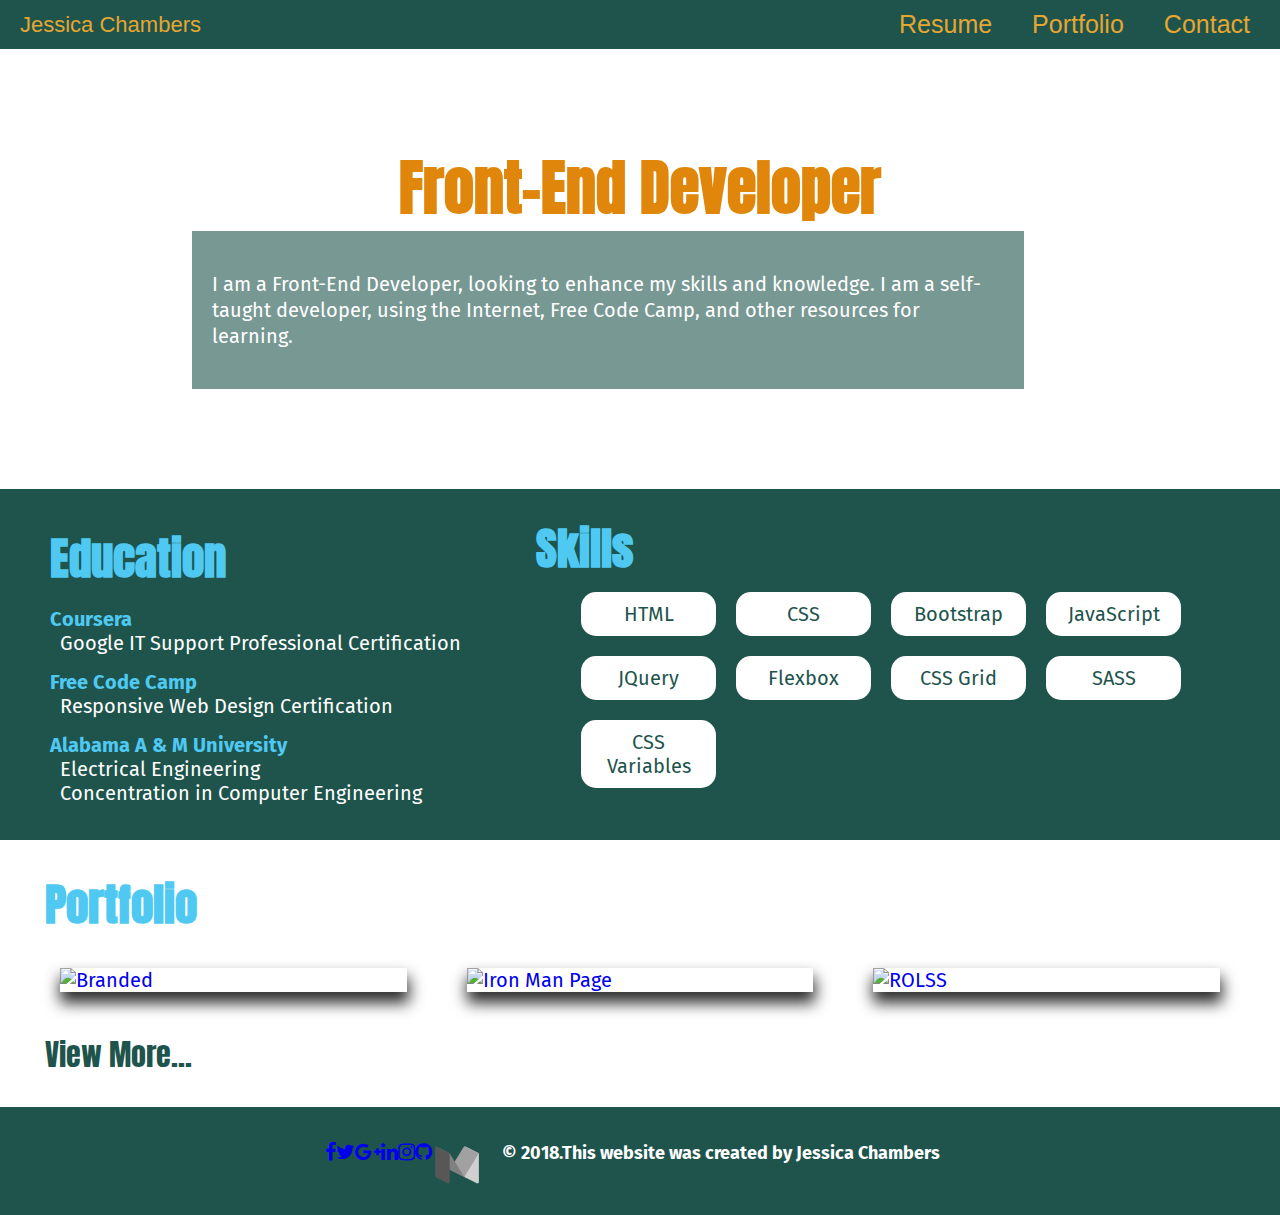
==== commit e4f53571: "Change background color of portfolio section; change image size; Add box shadowing" ====
--- a/index.html
+++ b/index.html
@@ -67,8 +67,7 @@
 			</ul>
 		</div>
 	</section>
-	<section>
-		<div class="box-green portfolio-home">
+	<section class="portfolio-home">
 		<h2>Portfolio</h2>
 		<div class="format-section">
 			<div class="img-links">
@@ -88,7 +87,6 @@
 			</div>
 		</div>
         <p style="clear: both; margin-top: 10px;" id="hover"><a href="portfolio.html"> View More...</a></p>
-	</div>
 	</section>
 
 
--- a/resources/css/index.css
+++ b/resources/css/index.css
@@ -100,6 +100,10 @@
 }
 .active{
 	display: block;
+}
+.active-page a{
+	color: white;
+	text-decoration: underline;
 }
 nav a{
 	text-decoration: none;
@@ -196,13 +200,16 @@
 }
 .education, .program-lang{
 	/*width: 70%;*/
+	margin: 0;
+	padding: 35px;
 }
 
 .education{
-	flex: 2;
+	/*flex: 2;*/
 }
 .program-lang{
 	flex: 1;
+	padding: 25px;
 }
 .education h3{
 	font-size: 20px;
@@ -233,19 +240,23 @@
 }
 
 /* PORTFOLIO SECTION*/
-.portolio-home .img-links{
+.portfolio-home{
+	margin: 30px;
+}
+.portfolio-home .img-links{
 	flex: 1;
 
 }
 .img-links{
 	margin: 30px;
+	box-shadow: 1px 10px 15px 1px rgb(44,44,44);
 }
 .img-links img{
 	width: 340px;
 	height: 340px;
 }
 #hover a{
-    color: white;
+    color: rgba(30,84,76);
 	font-family: 'Anton';
 	font-size: 30px;
 	margin-left: 15px;
@@ -254,7 +265,46 @@
     color: #E0870B;
     text-decoration: none; 
 }
-
+/*RESUME PAGE*/
+#resume-page{
+	background-color: rgba(30,84,76);
+}
+#resume-page section{
+	margin-top: 100px;
+}
+.box-black{
+	padding: 90px 50px;
+	background-color: rgba(44,44,44,0.95);
+	margin: 25px;
+}
+.education-resume h4{
+	margin-top: 10px;
+}
+.box-black ul li{
+	font-family: 'Fira Sans', sans-serif;
+	color: white;
+	font-size: 20px;
+}
+.box-black ul p{
+	color: white;
+	font-size: 23px; 
+}
+.tech-skill li{
+	display: inline-flex;
+	margin: 10px;
+}
+.work-experience ul{
+	text-indent: -10px; 
+  	padding-left: 30px;
+  	list-style: square;
+}
+.work-experience p{
+	font-weight: 900;
+	margin: 10px 0;
+}
+.work-experience li{
+  margin-left: 10px;
+}
 /*FOOTER*/
 .style-ft{
     margin: 15px; 
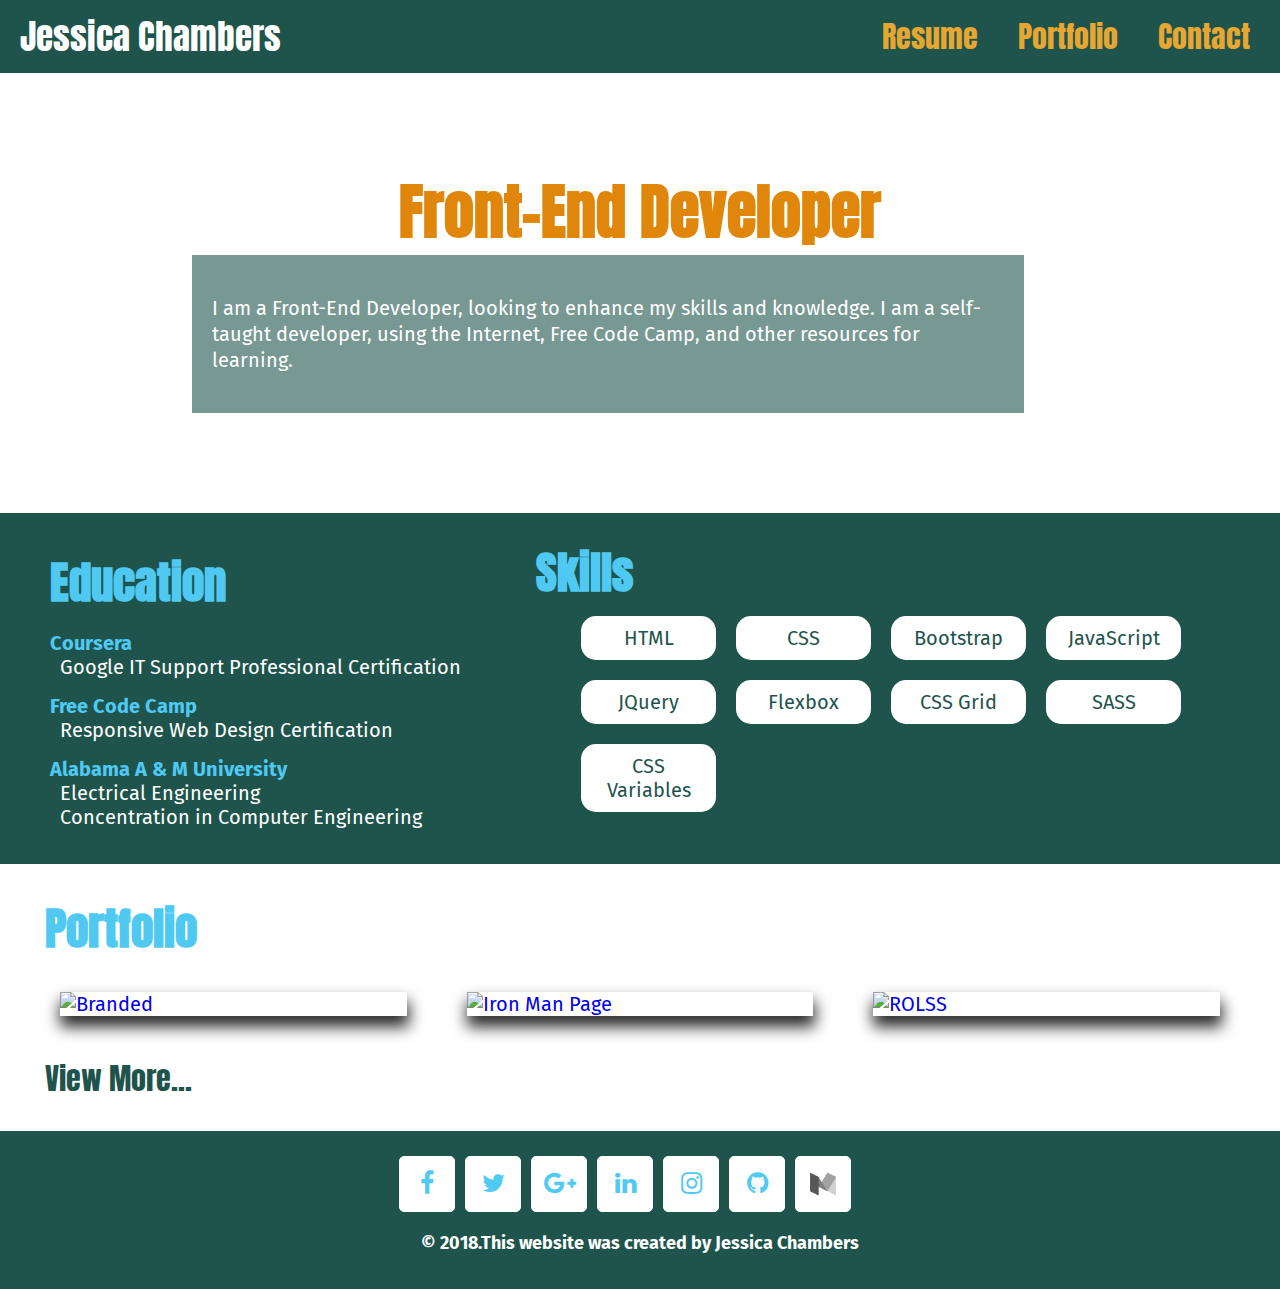
==== commit a896b048: "Change Footer and header" ====
--- a/index.html
+++ b/index.html
@@ -15,7 +15,7 @@
 			<span class="navbar-toggle" id="js-navbar-toggle">
             	<i class="fas fa-bars"></i>
         	</span>
-			<a href="index.html" class="logo">Jessica Chambers</a>
+			<a href="index.html" class="logo active">Jessica Chambers</a>
 	      	<ul class="navbar-list main-nav" id="js-menu">
 				<li class="nav-item">
 				    <a class="nav-link" href="Resume.html">Resume </a>
--- a/resources/css/index.css
+++ b/resources/css/index.css
@@ -21,22 +21,7 @@
 	color: white;
 	font-family: 'Fira Sans', sans-serif;
 }
-footer{
-	padding: 20px 5px;
-	background-color: rgba(30,84,76,1.0);
-	margin: 25px;
-  	clear: both;
-	color: white;
-	font-size: 20px;
-	text-align: center;
-	margin: 0px 0 -200px 0;
-	overflow: hidden;
-	bottom: 0;
-
-}
-footer h6{
-	font-size: 18px;
-}
+
 h1{
 	font-size: 60px;
 	color: #E0870B;
@@ -76,9 +61,10 @@
 
 .logo {
     display: inline-block;
-    font-size: 22px;
+    font-size: 35px;
     margin-top: 10px;
     margin-left: 20px;
+    color: white;
 }
 .main-nav {
     list-style-type: none;
@@ -90,12 +76,13 @@
     right: 20px;
     color: rgba(255,255,255,0.8);
     cursor: pointer; 
-    font-size: 24px;
+    font-size: 30px;
 }
  .navbar {
-    font-size: 18px;
+    font-size: 30px;
     padding-bottom: 10px;
     padding-top: 10px;
+    font-family: "Anton";
     background-color: rgba(30,84,76,1.0);
 }
 .active{
@@ -111,8 +98,6 @@
 }
 nav a, .navbar-attr{
 	color: #e5a632;
-	
-	font-size: 25px;
 }
 @media screen and (min-width: 768px) {
 	.navbar{
@@ -252,8 +237,8 @@
 	box-shadow: 1px 10px 15px 1px rgb(44,44,44);
 }
 .img-links img{
-	width: 340px;
-	height: 340px;
+	width: 100%;
+	height: 320px;
 }
 #hover a{
     color: rgba(30,84,76);
@@ -305,7 +290,28 @@
 .work-experience li{
   margin-left: 10px;
 }
+
+
 /*FOOTER*/
 .style-ft{
     margin: 15px; 
+}
+footer{
+	padding: 20px 5px;
+	background-color: rgba(30,84,76,1.0);
+	margin: 25px;
+  	clear: both;
+	color: white;
+	font-size: 20px;
+	text-align: center;
+	margin: 0px 0 -200px 0;
+	overflow: hidden;
+	bottom: 0;
+
+}
+footer div:nth-child(1){
+	margin-right: 30px;
+}
+footer h6{
+	font-size: 18px;
 }--- a/resources/css/Contact.css
+++ b/resources/css/Contact.css
@@ -22,7 +22,7 @@
 
 /*FOOTER SOCIAL MEDIA BUTTONS*/
 
-#index .icons-sm{
+.icons-sm{
     font-size: 25px;
     padding: 12px;
     text-align: center;
@@ -30,24 +30,21 @@
     color: #50caf2;
     border-radius: 5px;
     border: 1px solid white;
+    width: 30px;
+    height: 30px;
 }
-#index .medium{
-    background-color: white;
-    color: white;
-    padding: 12px;
-    border-radius: 5px;
-    border: 1px solid white;
-    height: 50px;
-    width: 50px;
+.medium{
+    width: 30px;
 }
-#index footer .icons-sm:hover, #index .medium:hover{
+footer .icons-sm:hover, .medium:hover{
     background-color: black;
 }
 footer div{
-    display: inline-flex;
+    display: flex;
     flex-wrap: wrap;
+    justify-content: center;
 }
-#index footer a{
+footer a{
     margin: 5px;
     display: inline-block;
     max-height: 50px;
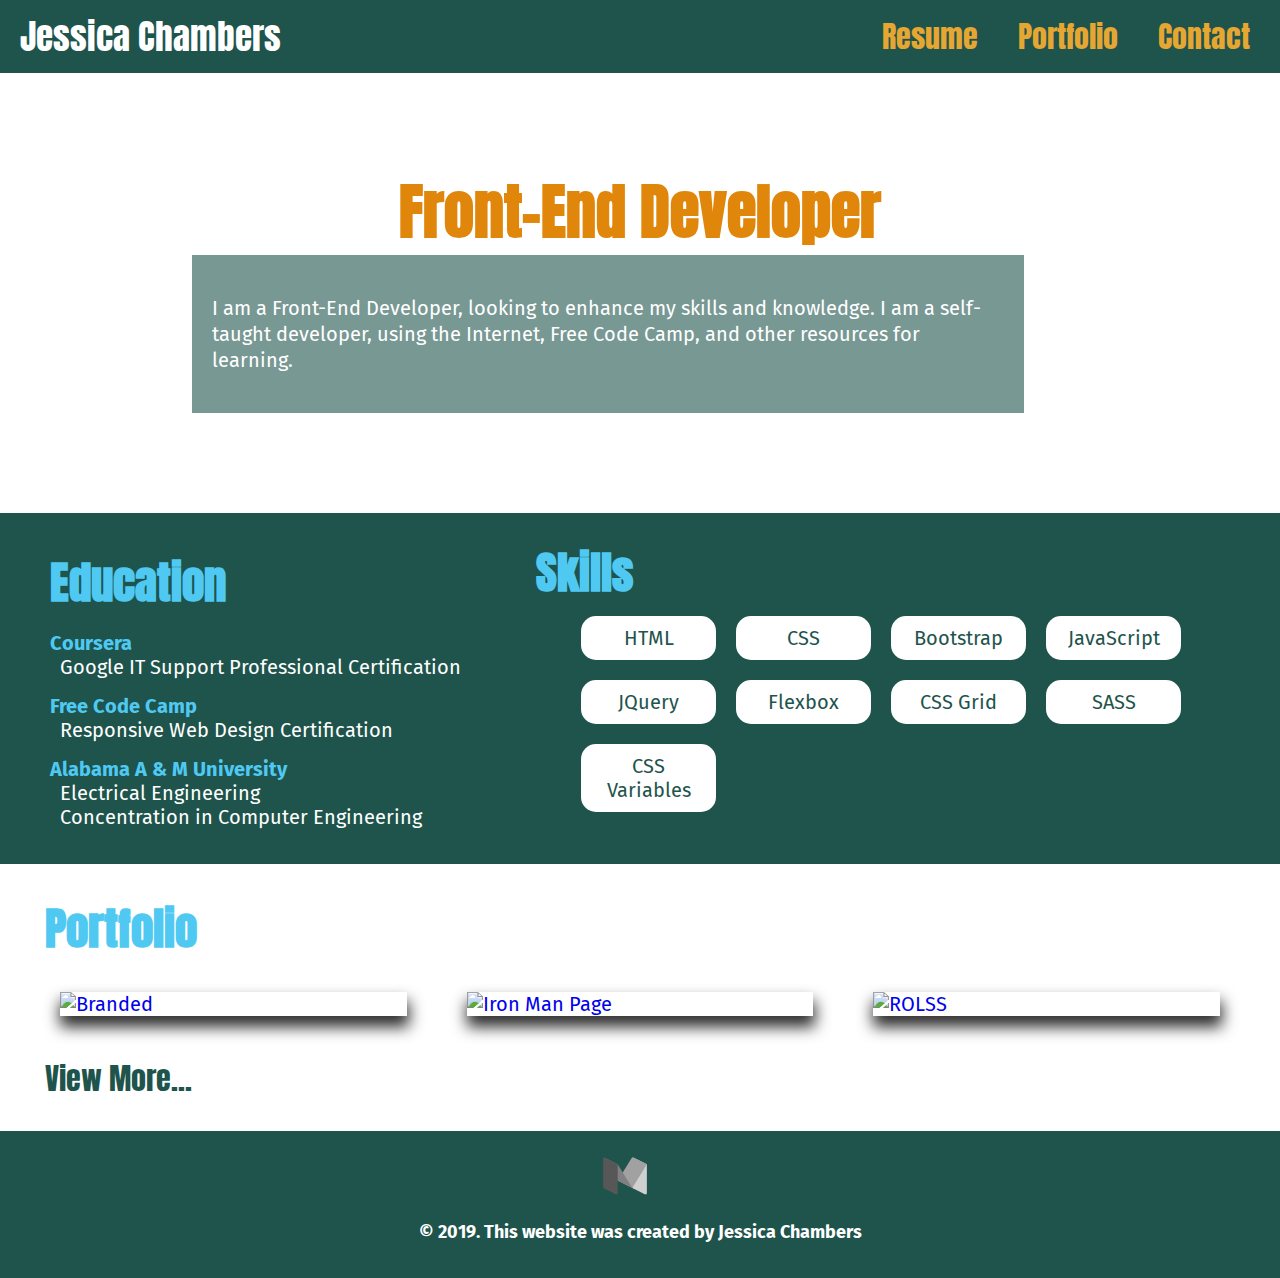
==== commit 26e661af: "Update social icons and links" ====
--- a/index.html
+++ b/index.html
@@ -3,11 +3,12 @@
 <head>
 	<title>Jessica Chambers- Web Dev</title>
 	<link rel="stylesheet" type="text/css" href="resources/css/index.css">
-    <link rel="stylesheet" type="text/css" href="resources/css/Contact.css">
+
     <link href="https://fonts.googleapis.com/css?family=Krona+One|Roboto+Condensed:400,700" rel="stylesheet"> 
     <link href="https://fonts.googleapis.com/css?family=Anton|Titan+One" rel="stylesheet"> 
     <link href="https://fonts.googleapis.com/css?family=Fira+Sans|Fjalla+One|IBM+Plex+Sans" rel="stylesheet"> 
-    <link rel="stylesheet" href="https://maxcdn.bootstrapcdn.com/font-awesome/4.6.0/css/font-awesome.min.css">
+
+    <link rel="stylesheet" href="https://use.fontawesome.com/releases/v5.7.2/css/all.css" integrity="sha384-fnmOCqbTlWIlj8LyTjo7mOUStjsKC4pOpQbqyi7RrhN7udi9RwhKkMHpvLbHG9Sr" crossorigin="anonymous">
 </head>
 <body>	
 	<header>
@@ -15,7 +16,7 @@
 			<span class="navbar-toggle" id="js-navbar-toggle">
             	<i class="fas fa-bars"></i>
         	</span>
-			<a href="index.html" class="logo active">Jessica Chambers</a>
+			<a href="index.html" class="logo">Jessica Chambers</a>
 	      	<ul class="navbar-list main-nav" id="js-menu">
 				<li class="nav-item">
 				    <a class="nav-link" href="Resume.html">Resume </a>
@@ -39,7 +40,7 @@
 		</div>
 	</header>
 	
-	<section class="format-section">
+	<section class="format-section top-mobile">
 		<div class="box-green education">
 			<h2>Education</h2>
 			<h3>Coursera</h3>
@@ -92,23 +93,21 @@
 
 	<footer> 
         <div>
-            <!--Facebook-->
-            <a href="https://www.facebook.com" class="icons-sm fb-ic"><i class="fa fa-facebook"> </i></a>
+            <!--Codepen-->
+            <a href="https://www.codepen.io/j14chambers" class="icons-sm fb-ic"><i class="fab fa-codepen"> </i></a>
             <!--Twitter-->
-            <a href="https://twitter.com/jmspaceblog" class="icons-sm tw-ic"><i class="fa fa-twitter"> </i></a>
-            <!--Google +-->
-            <a href="https://plus.google.com/u/0/113846394506215580994" class="icons-sm gplus-ic"><i class="fa fa-google-plus"> </i></a>
+            <a href="https://twitter.com/jmspaceblog" class="icons-sm tw-ic"><i class="fab fa-twitter"> </i></a>
             <!--Linkedin-->
-            <a href="https://linkedin.com/in/jessica-m-chambers" class="icons-sm li-ic"><i class="fa fa-linkedin"> </i></a>
+            <a href="https://linkedin.com/in/jessica-m-chambers" class="icons-sm li-ic"><i class="fab fa-linkedin"> </i></a>
             <!--Instagram-->
-            <a href="https://instagram.com/jmspaceblog" class="icons-sm ins-ic"><i class="fa fa-instagram"> </i></a>
+            <a href="https://instagram.com/jmspaceblog" class="icons-sm ins-ic"><i class="fab fa-instagram"> </i></a>
             <!--Github-->
-            <a href="https://github.com/j14chambers" class="icons-sm git-ic"><i class="fa fa-github"> </i></a>
+            <a href="https://github.com/j14chambers" class="icons-sm git-ic"><i class="fab fa-github"> </i></a>
             <a class='icons-sm' href="https://medium.com/@JMSPACE"><img class="medium" src="resources/images/icons8-medium-50.png"></a>
         </div>
     
         <div class="style-ft">
-            <h6> &copy; 2018.This website was created by Jessica Chambers</h6>
+            <h6> &copy; 2019. This website was created by Jessica Chambers</h6>
         </div>
     </footer>
     <script type="text/javascript" src="resources/js/navbar.js"></script>
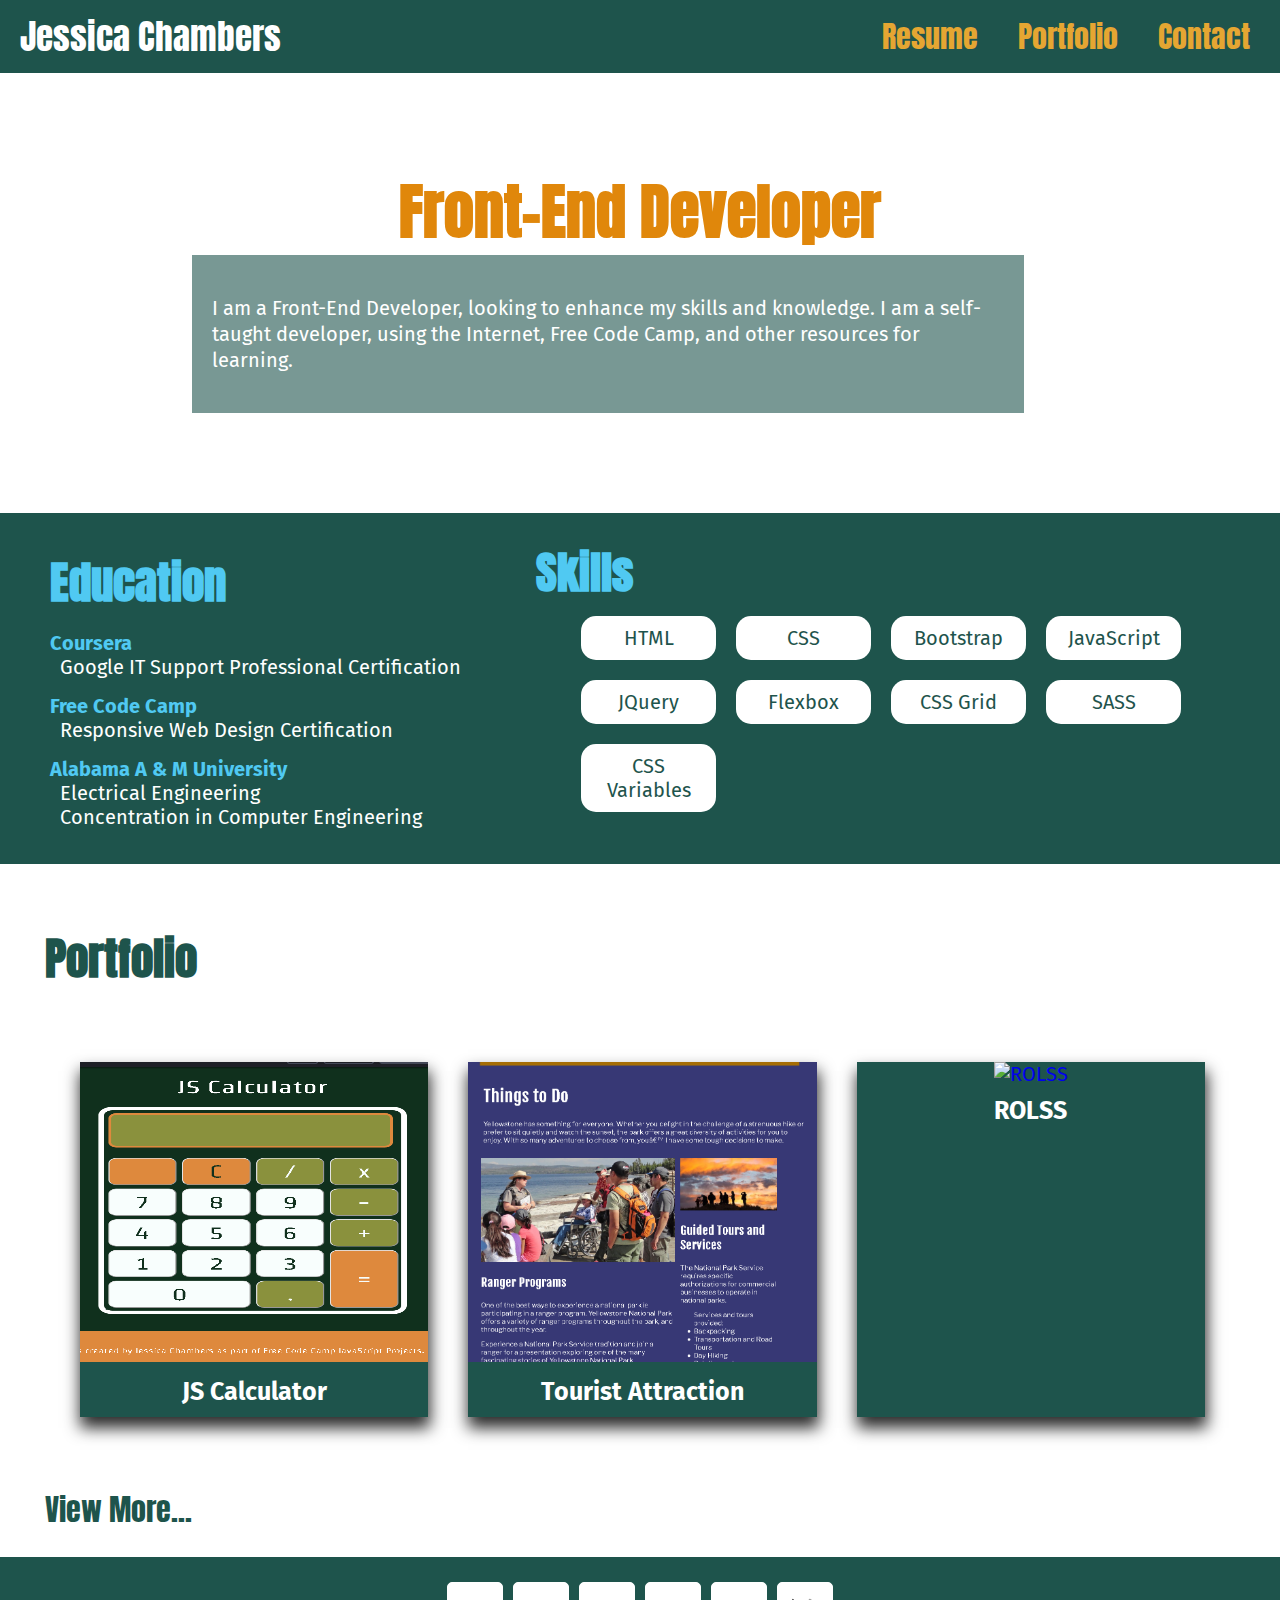
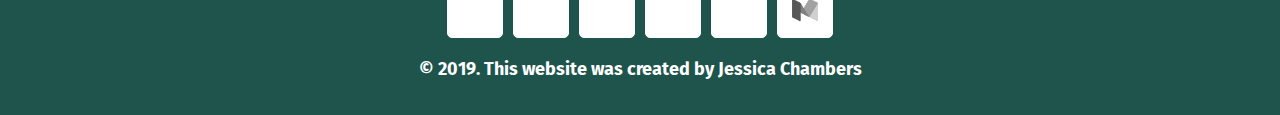
==== commit 663a853c: "Merge pull request #6 from j14chambers/develop" ====
--- a/index.html
+++ b/index.html
@@ -72,19 +72,22 @@
 		<h2>Portfolio</h2>
 		<div class="format-section">
 			<div class="img-links">
-				<a href="https://github.com/j14chambers/30days30sites/tree/master/Author_Book">
-					<img src="https://github.com/j14chambers/Portfolio/blob/develop/resources/images/Screenshots/30Days30Sites/Screenshot-Branded.png?raw=true" alt="Branded">
+				<a href="https://codepen.io/j14chambers/full/OZGbMG">
+					<img src="resources/images/Screenshots/Free Code Camp/JS Calculator.png" alt="JS Calculator"/>
 				</a>
+				<h4>JS Calculator</h4>
 			</div>
 			<div class="img-links">
-				<a href="https://github.com/j14chambers/30days30sites/tree/master/Movie_Trailer">
-					<img src="https://s3-us-west-2.amazonaws.com/i.cdpn.io/1272817.XgXPmr.33e83d22-b8e5-4ef8-9baf-7b4b2fc9f16f.png" alt="Iron Man Page" />
+				<a href="https://github.com/j14chambers/30days30sites/tree/master/Tourist%20Attraction">
+					<img src="resources/images/Screenshots/30Days30Sites/Yellowstone National Park.png" alt="Tourist Attraction">
 				</a>
+				<h4>Tourist Attraction</h4>
 			</div>
 			<div class="img-links">
 				<a href="https://codepen.io/j14chambers/full/owvwRQ">
 					<img src="https://s3-us-west-2.amazonaws.com/i.cdpn.io/1272817.owvwRQ.6de14773-bddf-4509-aaa8-5ce6dcb43fc7.png" alt="ROLSS" />
 				</a>
+				<h4>ROLSS</h4>
 			</div>
 		</div>
         <p style="clear: both; margin-top: 10px;" id="hover"><a href="portfolio.html"> View More...</a></p>
--- a/resources/css/index.css
+++ b/resources/css/index.css
@@ -99,6 +99,7 @@
 nav a, .navbar-attr{
 	color: #e5a632;
 }
+
 @media screen and (min-width: 768px) {
 	.navbar{
 		display: flex;
@@ -123,10 +124,8 @@
 	}
 	.navbar-toggle {
        display: none;
-    }
-
-}
-
+	}
+}
 .name{
 	font-size: 35px;
 	color: #50c9f2;
@@ -226,19 +225,37 @@
 
 /* PORTFOLIO SECTION*/
 .portfolio-home{
+	padding-top: 35px;
+	margin: 25px;
+	margin-left: 30px;
+}
+.portfolio-home h2{
+	color: #1e544c;
+}
+.portfolio-home .format-section{
 	margin: 30px;
-}
-.portfolio-home .img-links{
+	display: flex;
+	justify-content: space-around;
+	flex-wrap: wrap;
+	text-align: center;
+}
+
+.img-links{
 	flex: 1;
-
-}
-.img-links{
-	margin: 30px;
+	margin: 40px 20px;
+	width: 315px;
+	background-color: rgba(30,84,76);
 	box-shadow: 1px 10px 15px 1px rgb(44,44,44);
 }
 .img-links img{
 	width: 100%;
-	height: 320px;
+	height: 300px;
+}
+.img-links h4{
+	color: white;
+	padding: 10px 0;
+	margin: 0;
+	font-family: 'Fira Sans', sans-serif;
 }
 #hover a{
     color: rgba(30,84,76);
@@ -309,9 +326,114 @@
 	bottom: 0;
 
 }
-footer div:nth-child(1){
-	margin-right: 30px;
-}
 footer h6{
 	font-size: 18px;
+}
+
+.icons-sm{
+    font-size: 25px;
+    padding: 12px;
+    text-align: center;
+    background-color:  white;
+    color: #50caf2;
+    border-radius: 5px;
+    border: 1px solid white;
+    width: 30px;
+    height: 30px;
+}
+.medium{
+    width: 30px;
+}
+footer .icons-sm:hover, .medium:hover{
+    background-color: black;
+}
+footer div{
+    display: flex;
+    flex-wrap: wrap;
+    justify-content: center;
+}
+footer a{
+    margin: 5px;
+    display: inline-block;
+    max-height: 50px;
+    max-width: 50px;
+}
+
+
+/* MOBILE*/
+
+@media (min-width: 300px) and (max-width: 750px) {
+	
+	/* RESUME PAGE*/
+	.box-black{
+		padding: 50px 20px;
+		margin: 25px;
+	}
+	.tech-skill ul{
+		padding: 10px;
+	}
+	.tech-skill li{
+		display: inline-flex;
+	}
+  	.tech-skill li:nth-child(even){
+  		margin-right: 5px;
+  	}
+  	.work-experience ul{ 
+  	padding-left: 10px;
+	}
+/* INDEX PAGE*/
+	.header-img{
+		height: 500px;
+	}
+    /*SKILLS SECTION*/
+    .p-format{
+		margin-left: 0px;
+	}
+
+	.p-format li{
+		margin: 10px 10px;
+		padding: 10px;
+		width: 100px;
+	}
+
+    /* PORTFOLIO SECTION*/
+	.img-links img{
+		width: 300px;
+	}
+	/*ABOUT PARAGRAPH*/
+	.about{
+		width: 80%;
+	    right: 10%;
+	    top: 50px;
+	}
+	.about-p{
+		width: 80%;
+	    bottom: 100px;
+	    left: 10%;
+	}
+}
+
+/*TABLETS*/
+@media (min-width: 751px) and (max-width: 1024px){
+/* INDEX PAGE*/
+
+  	.img-links{
+		flex-basis: 33%;
+		margin: 20px;
+		width: 300px;
+  	}
+  	/*ABOUT PARAGRAPH*/
+	.about{
+		width: 80%;
+	    right: 10%;
+	    top: 50px;
+	}
+	.about-p{
+		width: 80%;
+	    bottom: 100px;
+	    left: 10%;
+	}
+	.top-mobile{
+		display: block;
+	}
 }